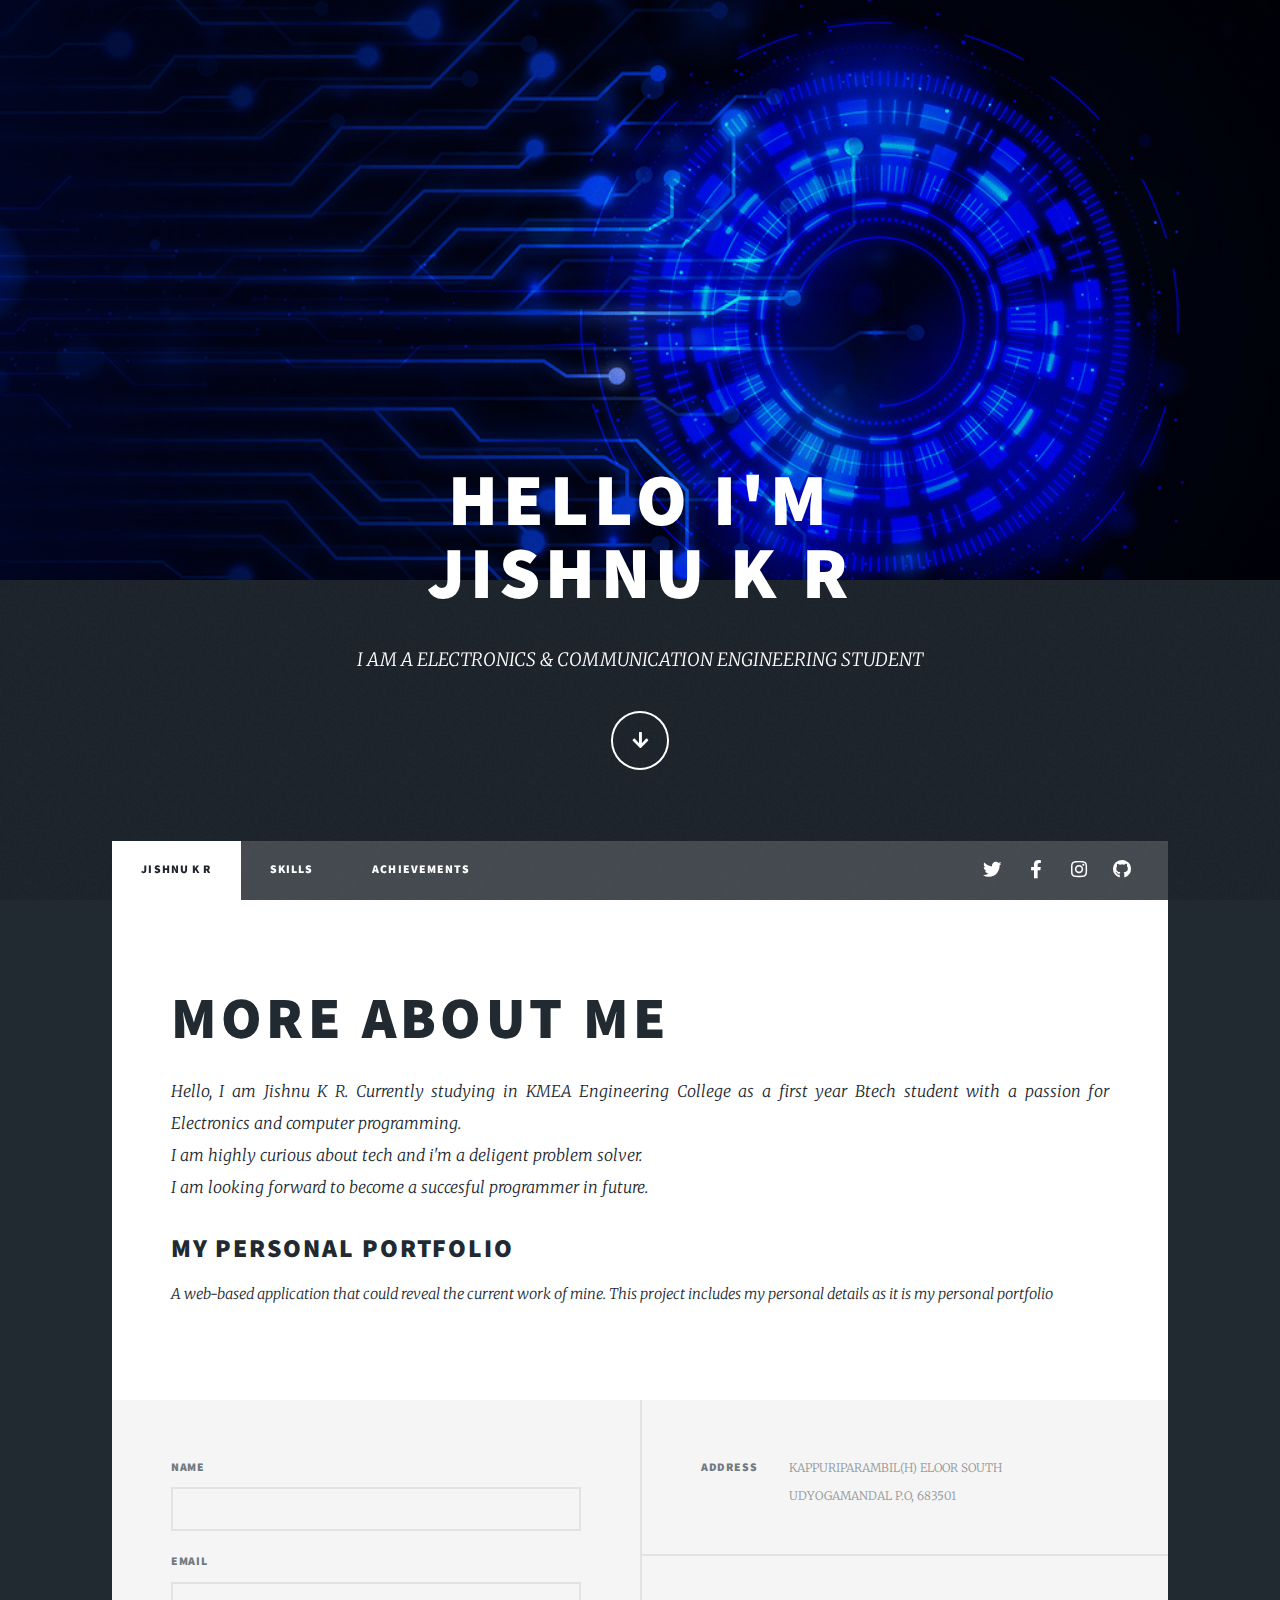
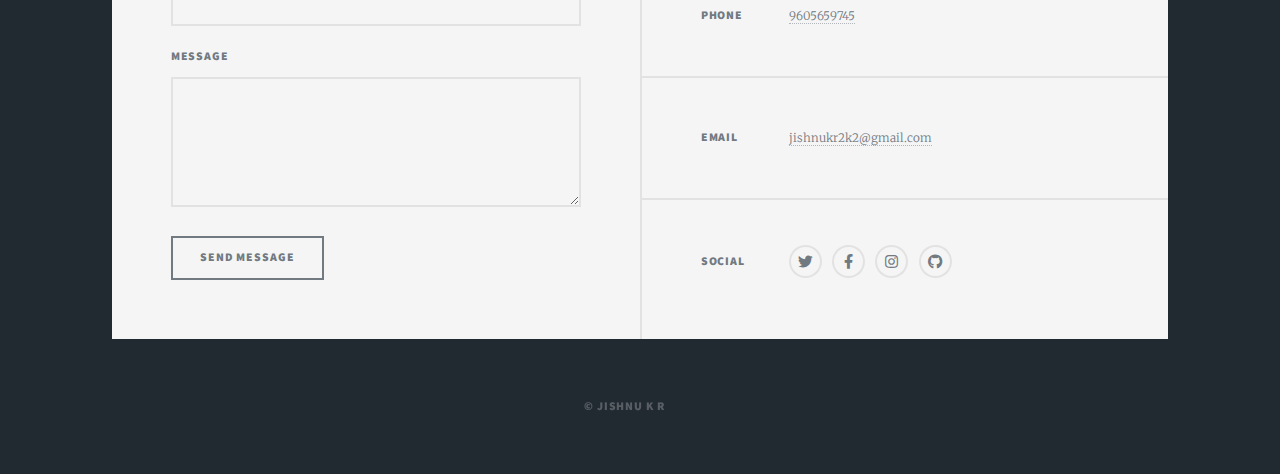
==== index.html @ 8d451fa0 "Add files via upload" ====
<!DOCTYPE HTML>
<!--
	Massively by HTML5 UP
	html5up.net | @ajlkn
	Free for personal and commercial use under the CCA 3.0 license (html5up.net/license)
-->
<html>
	<head>
		<title>JISHNU K R</title>
		<meta charset="utf-8" />
		<meta name="viewport" content="width=device-width, initial-scale=1, user-scalable=no" />
		<link rel="stylesheet" href="assets/css/main.css" />
		<noscript><link rel="stylesheet" href="assets/css/noscript.css" /></noscript>
	</head>
	<body class="is-preload">

		<!-- Wrapper -->
			<div id="wrapper" class="fade-in">

				<!-- Intro -->
					<div id="intro">
						<h1> Hello I'M<br />
						JISHNU K R</h1>
						<p>I AM A ELECTRONICS & COMMUNICATION ENGINEERING STUDENT </p>
						<ul class="actions">
							<li><a href="#header" class="button icon solid solo fa-arrow-down scrolly">Continue</a></li>
						</ul>
					</div>

				<!-- Header -->
					<header id="header">
						<a href="index.html" class="logo">JISHNU K R</a>
					</header>

				<!-- Nav -->
					<nav id="nav">
						<ul class="links">
							<li class="active"><a href="index.html">JISHNU K R</a></li>
							<li><a href="generic.html">SKILLS</a></li>
							<li><a href="elements.html">ACHIEVEMENTS</a></li>
						</ul>
						<ul class="icons">
							<li><a href="https://twitter.com/jishnu_k_r?s=03" class="icon brands fa-twitter"><span class="label">Twitter
							</span></a></li>
							<li><a href="https://www.facebook.com/jishnu.rajesh.10" class="icon brands fa-facebook-f"><span class="label">Facebook</span></a></li>
							<li><a href="https://www.instagram.com/invites/contact/?i=131qjm4hkmq2w&utm_content=2mudwu3" class="icon brands fa-instagram"><span class="label">Instagram </span></a></li>
				            <li><a href="https://github.com/jishnukr4" class="icon brands fa-github"><span class="label">GitHub</span></a></li>
						</ul>
					</nav>

				<!-- Main -->
					<div id="main">

						<!-- Featured Post -->
							<article class="post featured">
						

						<header>


							<h1>MORE ABOUT ME</h1>
							<p>Hello, I am Jishnu K R. Currently studying in KMEA Engineering College as a first year Btech student with a passion for Electronics and computer programming.<br />
									 I am highly curious about tech and i'm a deligent problem solver.<br />
									I am looking forward to become a succesful programmer in future.</p>

									<h2>MY PERSONAL PORTFOLIO</h2>
									<P>A web-based application that could reveal the current work of mine. This project includes my personal details as it is my personal portfolio</P>

									
									
								</header>
						</header>

					</div>

				<!-- Footer -->
					<footer id="footer">
						<section>
							<form method="post" action="https://formspree.io/f/mqkwpode">
								<div class="fields">
									<div class="field">
										<label for="name">Name</label>
										<input type="text" name="name" id="name" />
									</div>
									<div class="field">
										<label for="email">Email</label>
										<input type="text" name="email" id="email" />
									</div>
									<div class="field">
										<label for="message">Message</label>
										<textarea name="message" id="message" rows="3"></textarea>
									</div>
								</div>
								<ul class="actions">
									<li><input type="submit" value="Send Message" /></li>
								</ul>
							</form>
						</section>
						<section class="split contact">
							<section class="alt">
								<h3>Address</h3>
								<p>KAPPURIPARAMBIL(H) ELOOR SOUTH<br />
								UDYOGAMANDAL P.O, 683501</p>
							</section>
							<section>
								<h3>Phone</h3>
								<p><a href="#">9605659745</a></p>
							</section>
							<section>
								<h3>Email</h3>
								<p><a href="#">jishnukr2k2@gmail.com</a></p>
							</section>
							<section>
								<h3>Social</h3>
								<ul class="icons alt">
									<li><a href="https://twitter.com/jishnu_k_r?s=03" class="icon brands fa-twitter"><span class="label">Twitter
									</span></a></li>
									<li><a href="https://www.facebook.com/jishnu.rajesh.10" class="icon brands fa-facebook-f"><span class="label">Facebook</span></a></li>
									<li><a href="https://www.instagram.com/invites/contact/?i=131qjm4hkmq2w&utm_content=2mudwu3" class="icon brands fa-instagram"><span class="label">Instagram </span></a></li>
									<li><a href="https://github.com/jishnukr4" class="icon brands fa-github"><span class="label">GitHub</span></a></li>
								</ul>
							</section>
						</section>
					</footer>

				<!-- Copyright -->
				<div id="copyright">
					<ul><li>&copy; JISHNU K R</li><li></li></ul>
				</div>

		</div>

	<!-- Scripts -->
		<script src="assets/js/jquery.min.js"></script>
		<script src="assets/js/jquery.scrollex.min.js"></script>
		<script src="assets/js/jquery.scrolly.min.js"></script>
		<script src="assets/js/browser.min.js"></script>
		<script src="assets/js/breakpoints.min.js"></script>
		<script src="assets/js/util.js"></script>
		<script src="assets/js/main.js"></script>

</body>
</html>
---- assets/css/main.css ----
@import url(fontawesome-all.min.css);
@import url("https://fonts.googleapis.com/css?family=Merriweather:300,700,300italic,700italic|Source+Sans+Pro:900");

/*
	Massively by HTML5 UP
	html5up.net | @ajlkn
	Free for personal and commercial use under the CCA 3.0 license (html5up.net/license)
*/

html, body, div, span, applet, object,
iframe, h1, h2, h3, h4, h5, h6, p, blockquote,
pre, a, abbr, acronym, address, big, cite,
code, del, dfn, em, img, ins, kbd, q, s, samp,
small, strike, strong, sub, sup, tt, var, b,
u, i, center, dl, dt, dd, ol, ul, li, fieldset,
form, label, legend, table, caption, tbody,
tfoot, thead, tr, th, td, article, aside,
canvas, details, embed, figure, figcaption,
footer, header, hgroup, menu, nav, output, ruby,
section, summary, time, mark, audio, video {
	margin: 0;
	padding: 0;
	border: 0;
	font-size: 100%;
	font: inherit;
	vertical-align: baseline;}

article, aside, details, figcaption, figure,
footer, header, hgroup, menu, nav, section {
	display: block;}

body {
	line-height: 1;
}

ol, ul {
	list-style: none;
}

blockquote, q {
	quotes: none;
}

	blockquote:before, blockquote:after, q:before, q:after {
		content: '';
		content: none;
	}

table {
	border-collapse: collapse;
	border-spacing: 0;
}

body {
	-webkit-text-size-adjust: none;
}

mark {
	background-color: transparent;
	color: inherit;
}

input::-moz-focus-inner {
	border: 0;
	padding: 0;
}

input, select, textarea {
	-moz-appearance: none;
	-webkit-appearance: none;
	-ms-appearance: none;
	appearance: none;
}

/* Basic */

	@-ms-viewport {
		width: device-width;
	}

	body {
		-ms-overflow-style: scrollbar;
	}

	@media screen and (max-width: 480px) {

		html, body {
			min-width: 320px;
		}

	}

	html {
		box-sizing: border-box;
	}

	*, *:before, *:after {
		box-sizing: inherit;
	}

	body {
		background-color: #212931;
	}

		body.is-preload *, body.is-preload *:before, body.is-preload *:after {
			-moz-animation: none !important;
			-webkit-animation: none !important;
			-ms-animation: none !important;
			animation: none !important;
			-moz-transition: none !important;
			-webkit-transition: none !important;
			-ms-transition: none !important;
			transition: none !important;
		}

/* Type */

	html {
		font-size: 16pt;
	}

		@media screen and (max-width: 1680px) {

			html {
				font-size: 12pt;
			}

		}

		@media screen and (max-width: 1280px) {

			html {
				font-size: 11pt;
			}

		}

		@media screen and (max-width: 360px) {

			html {
				font-size: 10pt;
			}

		}

	body {
		color: #212931;
	}

	body, input, select, textarea {
		font-family: "Merriweather", Georgia, serif;
		font-weight: 300;
		font-size: 1rem;
		line-height: 2.375;
	}

	a {
		-moz-transition: color 0.2s ease-in-out, background-color 0.2s ease-in-out, border-color 0.2s ease-in-out, box-shadow 0.2s ease-in-out;
		-webkit-transition: color 0.2s ease-in-out, background-color 0.2s ease-in-out, border-color 0.2s ease-in-out, box-shadow 0.2s ease-in-out;
		-ms-transition: color 0.2s ease-in-out, background-color 0.2s ease-in-out, border-color 0.2s ease-in-out, box-shadow 0.2s ease-in-out;
		transition: color 0.2s ease-in-out, background-color 0.2s ease-in-out, border-color 0.2s ease-in-out, box-shadow 0.2s ease-in-out;
		border-bottom: dotted 1px;
		text-decoration: none;
	}

		a:hover {
			border-bottom-color: transparent;
		}

	strong, b {
		font-weight: 600;
	}

	em, i {
		font-style: italic;
	}

	p {
		text-align: justify;
		margin: 0 0 2rem 0;
	}

	h1, h2, h3, h4, h5, h6 {
		font-family: "Source Sans Pro", Helvetica, sans-serif;
		font-weight: 900;
		line-height: 1.5;
		letter-spacing: 0.075em;
		text-transform: uppercase;
		margin: 0 0 1rem 0;
	}

		h1 a, h2 a, h3 a, h4 a, h5 a, h6 a {
			border-bottom: 0;
			color: inherit;
			text-decoration: none;
		}

	h1 {
		font-size: 4rem;
		line-height: 1.1;
		margin: 0 0 2rem 0;
	}

	h2 {
		font-size: 1.75rem;
		line-height: 1.3;
		margin: 0 0 1.5rem 0;
	}

	h3 {
		font-size: 1.25rem;
		margin: 0 0 1.5rem 0;
	}

	h4 {
		font-size: 1rem;
	}

	h5 {
		font-size: 0.9rem;
	}

	h6 {
		font-size: 0.8rem;
	}

	sub {
		font-size: 0.8rem;
		position: relative;
		top: 0.5rem;
	}

	sup {
		font-size: 0.8rem;
		position: relative;
		top: -0.5rem;
	}

	blockquote {
		border-left: solid 4px;
		font-style: italic;
		margin: 0 0 2rem 0;
		padding: 0.5rem 0 0.5rem 2rem;
	}

	code {
		border: solid 2px;
		font-family: "Courier New", monospace;
		font-size: 0.9rem;
		margin: 0 0.25rem;
		padding: 0.25rem 0.65rem;
	}

	pre {
		-webkit-overflow-scrolling: touch;
		font-family: "Courier New", monospace;
		font-size: 0.9rem;
		margin: 0 0 2rem 0;
	}

		pre code {
			display: block;
			line-height: 1.75;
			padding: 1rem 1.5rem;
			overflow-x: auto;
		}

	hr {
		border: 0;
		border-bottom: solid 2px;
		margin: 3rem 0;
	}

		hr.major {
			margin: 5rem 0;
		}

	.align-left {
		text-align: left;
	}

	.align-center {
		text-align: center;
	}

	.align-right {
		text-align: right;
	}

	input, select, textarea {
		color: #212931;
	}

	a {
		color: #212931;
		border-bottom-color: rgba(33, 41, 49, 0.5);
	}

		a:hover {
			border-bottom-color: transparent;
			color: #18bfef !important;
		}

	strong, b {
		color: #212931;
	}

	h1, h2, h3, h4, h5, h6 {
		color: #212931;
	}

	blockquote {
		border-left-color: #eeeeee;
	}

	code {
		background: rgba(220, 220, 220, 0.25);
		border-color: #eeeeee;
	}

	hr {
		border-bottom-color: #eeeeee;
	}

/* Row */

	.row {
		display: flex;
		flex-wrap: wrap;
		box-sizing: border-box;
		align-items: stretch;
	}

		.row > * {
			box-sizing: border-box;
		}

		.row.gtr-uniform > * > :last-child {
			margin-bottom: 0;
		}

		.row.aln-left {
			justify-content: flex-start;
		}

		.row.aln-center {
			justify-content: center;
		}

		.row.aln-right {
			justify-content: flex-end;
		}

		.row.aln-top {
			align-items: flex-start;
		}

		.row.aln-middle {
			align-items: center;
		}

		.row.aln-bottom {
			align-items: flex-end;
		}

		.row > .imp {
			order: -1;
		}

		.row > .col-1 {
			width: 8.33333%;
		}

		.row > .off-1 {
			margin-left: 8.33333%;
		}

		.row > .col-2 {
			width: 16.66667%;
		}

		.row > .off-2 {
			margin-left: 16.66667%;
		}

		.row > .col-3 {
			width: 25%;
		}

		.row > .off-3 {
			margin-left: 25%;
		}

		.row > .col-4 {
			width: 33.33333%;
		}

		.row > .off-4 {
			margin-left: 33.33333%;
		}

		.row > .col-5 {
			width: 41.66667%;
		}

		.row > .off-5 {
			margin-left: 41.66667%;
		}

		.row > .col-6 {
			width: 50%;
		}

		.row > .off-6 {
			margin-left: 50%;
		}

		.row > .col-7 {
			width: 58.33333%;
		}

		.row > .off-7 {
			margin-left: 58.33333%;
		}

		.row > .col-8 {
			width: 66.66667%;
		}

		.row > .off-8 {
			margin-left: 66.66667%;
		}

		.row > .col-9 {
			width: 75%;
		}

		.row > .off-9 {
			margin-left: 75%;
		}

		.row > .col-10 {
			width: 83.33333%;
		}

		.row > .off-10 {
			margin-left: 83.33333%;
		}

		.row > .col-11 {
			width: 91.66667%;
		}

		.row > .off-11 {
			margin-left: 91.66667%;
		}

		.row > .col-12 {
			width: 100%;
		}

		.row > .off-12 {
			margin-left: 100%;
		}

		.row.gtr-0 {
			margin-top: 0;
			margin-left: 0rem;
		}

			.row.gtr-0 > * {
				padding: 0 0 0 0rem;
			}

			.row.gtr-0.gtr-uniform {
				margin-top: 0rem;
			}

				.row.gtr-0.gtr-uniform > * {
					padding-top: 0rem;
				}

		.row.gtr-25 {
			margin-top: 0;
			margin-left: -0.375rem;
		}

			.row.gtr-25 > * {
				padding: 0 0 0 0.375rem;
			}

			.row.gtr-25.gtr-uniform {
				margin-top: -0.375rem;
			}

				.row.gtr-25.gtr-uniform > * {
					padding-top: 0.375rem;
				}

		.row.gtr-50 {
			margin-top: 0;
			margin-left: -0.75rem;
		}

			.row.gtr-50 > * {
				padding: 0 0 0 0.75rem;
			}

			.row.gtr-50.gtr-uniform {
				margin-top: -0.75rem;
			}

				.row.gtr-50.gtr-uniform > * {
					padding-top: 0.75rem;
				}

		.row {
			margin-top: 0;
			margin-left: -1.5rem;
		}

			.row > * {
				padding: 0 0 0 1.5rem;
			}

			.row.gtr-uniform {
				margin-top: -1.5rem;
			}

				.row.gtr-uniform > * {
					padding-top: 1.5rem;
				}

		.row.gtr-150 {
			margin-top: 0;
			margin-left: -2.25rem;
		}

			.row.gtr-150 > * {
				padding: 0 0 0 2.25rem;
			}

			.row.gtr-150.gtr-uniform {
				margin-top: -2.25rem;
			}

				.row.gtr-150.gtr-uniform > * {
					padding-top: 2.25rem;
				}

		.row.gtr-200 {
			margin-top: 0;
			margin-left: -3rem;
		}

			.row.gtr-200 > * {
				padding: 0 0 0 3rem;
			}

			.row.gtr-200.gtr-uniform {
				margin-top: -3rem;
			}

				.row.gtr-200.gtr-uniform > * {
					padding-top: 3rem;
				}

		@media screen and (max-width: 1680px) {

			.row {
				display: flex;
				flex-wrap: wrap;
				box-sizing: border-box;
				align-items: stretch;
			}

				.row > * {
					box-sizing: border-box;
				}

				.row.gtr-uniform > * > :last-child {
					margin-bottom: 0;
				}

				.row.aln-left {
					justify-content: flex-start;
				}

				.row.aln-center {
					justify-content: center;
				}

				.row.aln-right {
					justify-content: flex-end;
				}

				.row.aln-top {
					align-items: flex-start;
				}

				.row.aln-middle {
					align-items: center;
				}

				.row.aln-bottom {
					align-items: flex-end;
				}

				.row > .imp-xlarge {
					order: -1;
				}

				.row > .col-1-xlarge {
					width: 8.33333%;
				}

				.row > .off-1-xlarge {
					margin-left: 8.33333%;
				}

				.row > .col-2-xlarge {
					width: 16.66667%;
				}

				.row > .off-2-xlarge {
					margin-left: 16.66667%;
				}

				.row > .col-3-xlarge {
					width: 25%;
				}

				.row > .off-3-xlarge {
					margin-left: 25%;
				}

				.row > .col-4-xlarge {
					width: 33.33333%;
				}

				.row > .off-4-xlarge {
					margin-left: 33.33333%;
				}

				.row > .col-5-xlarge {
					width: 41.66667%;
				}

				.row > .off-5-xlarge {
					margin-left: 41.66667%;
				}

				.row > .col-6-xlarge {
					width: 50%;
				}

				.row > .off-6-xlarge {
					margin-left: 50%;
				}

				.row > .col-7-xlarge {
					width: 58.33333%;
				}

				.row > .off-7-xlarge {
					margin-left: 58.33333%;
				}

				.row > .col-8-xlarge {
					width: 66.66667%;
				}

				.row > .off-8-xlarge {
					margin-left: 66.66667%;
				}

				.row > .col-9-xlarge {
					width: 75%;
				}

				.row > .off-9-xlarge {
					margin-left: 75%;
				}

				.row > .col-10-xlarge {
					width: 83.33333%;
				}

				.row > .off-10-xlarge {
					margin-left: 83.33333%;
				}

				.row > .col-11-xlarge {
					width: 91.66667%;
				}

				.row > .off-11-xlarge {
					margin-left: 91.66667%;
				}

				.row > .col-12-xlarge {
					width: 100%;
				}

				.row > .off-12-xlarge {
					margin-left: 100%;
				}

				.row.gtr-0 {
					margin-top: 0;
					margin-left: 0rem;
				}

					.row.gtr-0 > * {
						padding: 0 0 0 0rem;
					}

					.row.gtr-0.gtr-uniform {
						margin-top: 0rem;
					}

						.row.gtr-0.gtr-uniform > * {
							padding-top: 0rem;
						}

				.row.gtr-25 {
					margin-top: 0;
					margin-left: -0.375rem;
				}

					.row.gtr-25 > * {
						padding: 0 0 0 0.375rem;
					}

					.row.gtr-25.gtr-uniform {
						margin-top: -0.375rem;
					}

						.row.gtr-25.gtr-uniform > * {
							padding-top: 0.375rem;
						}

				.row.gtr-50 {
					margin-top: 0;
					margin-left: -0.75rem;
				}

					.row.gtr-50 > * {
						padding: 0 0 0 0.75rem;
					}

					.row.gtr-50.gtr-uniform {
						margin-top: -0.75rem;
					}

						.row.gtr-50.gtr-uniform > * {
							padding-top: 0.75rem;
						}

				.row {
					margin-top: 0;
					margin-left: -1.5rem;
				}

					.row > * {
						padding: 0 0 0 1.5rem;
					}

					.row.gtr-uniform {
						margin-top: -1.5rem;
					}

						.row.gtr-uniform > * {
							padding-top: 1.5rem;
						}

				.row.gtr-150 {
					margin-top: 0;
					margin-left: -2.25rem;
				}

					.row.gtr-150 > * {
						padding: 0 0 0 2.25rem;
					}

					.row.gtr-150.gtr-uniform {
						margin-top: -2.25rem;
					}

						.row.gtr-150.gtr-uniform > * {
							padding-top: 2.25rem;
						}

				.row.gtr-200 {
					margin-top: 0;
					margin-left: -3rem;
				}

					.row.gtr-200 > * {
						padding: 0 0 0 3rem;
					}

					.row.gtr-200.gtr-uniform {
						margin-top: -3rem;
					}

						.row.gtr-200.gtr-uniform > * {
							padding-top: 3rem;
						}

		}

		@media screen and (max-width: 1280px) {

			.row {
				display: flex;
				flex-wrap: wrap;
				box-sizing: border-box;
				align-items: stretch;
			}

				.row > * {
					box-sizing: border-box;
				}

				.row.gtr-uniform > * > :last-child {
					margin-bottom: 0;
				}

				.row.aln-left {
					justify-content: flex-start;
				}

				.row.aln-center {
					justify-content: center;
				}

				.row.aln-right {
					justify-content: flex-end;
				}

				.row.aln-top {
					align-items: flex-start;
				}

				.row.aln-middle {
					align-items: center;
				}

				.row.aln-bottom {
					align-items: flex-end;
				}

				.row > .imp-large {
					order: -1;
				}

				.row > .col-1-large {
					width: 8.33333%;
				}

				.row > .off-1-large {
					margin-left: 8.33333%;
				}

				.row > .col-2-large {
					width: 16.66667%;
				}

				.row > .off-2-large {
					margin-left: 16.66667%;
				}

				.row > .col-3-large {
					width: 25%;
				}

				.row > .off-3-large {
					margin-left: 25%;
				}

				.row > .col-4-large {
					width: 33.33333%;
				}

				.row > .off-4-large {
					margin-left: 33.33333%;
				}

				.row > .col-5-large {
					width: 41.66667%;
				}

				.row > .off-5-large {
					margin-left: 41.66667%;
				}

				.row > .col-6-large {
					width: 50%;
				}

				.row > .off-6-large {
					margin-left: 50%;
				}

				.row > .col-7-large {
					width: 58.33333%;
				}

				.row > .off-7-large {
					margin-left: 58.33333%;
				}

				.row > .col-8-large {
					width: 66.66667%;
				}

				.row > .off-8-large {
					margin-left: 66.66667%;
				}

				.row > .col-9-large {
					width: 75%;
				}

				.row > .off-9-large {
					margin-left: 75%;
				}

				.row > .col-10-large {
					width: 83.33333%;
				}

				.row > .off-10-large {
					margin-left: 83.33333%;
				}

				.row > .col-11-large {
					width: 91.66667%;
				}

				.row > .off-11-large {
					margin-left: 91.66667%;
				}

				.row > .col-12-large {
					width: 100%;
				}

				.row > .off-12-large {
					margin-left: 100%;
				}

				.row.gtr-0 {
					margin-top: 0;
					margin-left: 0rem;
				}

					.row.gtr-0 > * {
						padding: 0 0 0 0rem;
					}

					.row.gtr-0.gtr-uniform {
						margin-top: 0rem;
					}

						.row.gtr-0.gtr-uniform > * {
							padding-top: 0rem;
						}

				.row.gtr-25 {
					margin-top: 0;
					margin-left: -0.375rem;
				}

					.row.gtr-25 > * {
						padding: 0 0 0 0.375rem;
					}

					.row.gtr-25.gtr-uniform {
						margin-top: -0.375rem;
					}

						.row.gtr-25.gtr-uniform > * {
							padding-top: 0.375rem;
						}

				.row.gtr-50 {
					margin-top: 0;
					margin-left: -0.75rem;
				}

					.row.gtr-50 > * {
						padding: 0 0 0 0.75rem;
					}

					.row.gtr-50.gtr-uniform {
						margin-top: -0.75rem;
					}

						.row.gtr-50.gtr-uniform > * {
							padding-top: 0.75rem;
						}

				.row {
					margin-top: 0;
					margin-left: -1.5rem;
				}

					.row > * {
						padding: 0 0 0 1.5rem;
					}

					.row.gtr-uniform {
						margin-top: -1.5rem;
					}

						.row.gtr-uniform > * {
							padding-top: 1.5rem;
						}

				.row.gtr-150 {
					margin-top: 0;
					margin-left: -2.25rem;
				}

					.row.gtr-150 > * {
						padding: 0 0 0 2.25rem;
					}

					.row.gtr-150.gtr-uniform {
						margin-top: -2.25rem;
					}

						.row.gtr-150.gtr-uniform > * {
							padding-top: 2.25rem;
						}

				.row.gtr-200 {
					margin-top: 0;
					margin-left: -3rem;
				}

					.row.gtr-200 > * {
						padding: 0 0 0 3rem;
					}

					.row.gtr-200.gtr-uniform {
						margin-top: -3rem;
					}

						.row.gtr-200.gtr-uniform > * {
							padding-top: 3rem;
						}

		}

		@media screen and (max-width: 980px) {

			.row {
				display: flex;
				flex-wrap: wrap;
				box-sizing: border-box;
				align-items: stretch;
			}

				.row > * {
					box-sizing: border-box;
				}

				.row.gtr-uniform > * > :last-child {
					margin-bottom: 0;
				}

				.row.aln-left {
					justify-content: flex-start;
				}

				.row.aln-center {
					justify-content: center;
				}

				.row.aln-right {
					justify-content: flex-end;
				}

				.row.aln-top {
					align-items: flex-start;
				}

				.row.aln-middle {
					align-items: center;
				}

				.row.aln-bottom {
					align-items: flex-end;
				}

				.row > .imp-medium {
					order: -1;
				}

				.row > .col-1-medium {
					width: 8.33333%;
				}

				.row > .off-1-medium {
					margin-left: 8.33333%;
				}

				.row > .col-2-medium {
					width: 16.66667%;
				}

				.row > .off-2-medium {
					margin-left: 16.66667%;
				}

				.row > .col-3-medium {
					width: 25%;
				}

				.row > .off-3-medium {
					margin-left: 25%;
				}

				.row > .col-4-medium {
					width: 33.33333%;
				}

				.row > .off-4-medium {
					margin-left: 33.33333%;
				}

				.row > .col-5-medium {
					width: 41.66667%;
				}

				.row > .off-5-medium {
					margin-left: 41.66667%;
				}

				.row > .col-6-medium {
					width: 50%;
				}

				.row > .off-6-medium {
					margin-left: 50%;
				}

				.row > .col-7-medium {
					width: 58.33333%;
				}

				.row > .off-7-medium {
					margin-left: 58.33333%;
				}

				.row > .col-8-medium {
					width: 66.66667%;
				}

				.row > .off-8-medium {
					margin-left: 66.66667%;
				}

				.row > .col-9-medium {
					width: 75%;
				}

				.row > .off-9-medium {
					margin-left: 75%;
				}

				.row > .col-10-medium {
					width: 83.33333%;
				}

				.row > .off-10-medium {
					margin-left: 83.33333%;
				}

				.row > .col-11-medium {
					width: 91.66667%;
				}

				.row > .off-11-medium {
					margin-left: 91.66667%;
				}

				.row > .col-12-medium {
					width: 100%;
				}

				.row > .off-12-medium {
					margin-left: 100%;
				}

				.row.gtr-0 {
					margin-top: 0;
					margin-left: 0rem;
				}

					.row.gtr-0 > * {
						padding: 0 0 0 0rem;
					}

					.row.gtr-0.gtr-uniform {
						margin-top: 0rem;
					}

						.row.gtr-0.gtr-uniform > * {
							padding-top: 0rem;
						}

				.row.gtr-25 {
					margin-top: 0;
					margin-left: -0.375rem;
				}

					.row.gtr-25 > * {
						padding: 0 0 0 0.375rem;
					}

					.row.gtr-25.gtr-uniform {
						margin-top: -0.375rem;
					}

						.row.gtr-25.gtr-uniform > * {
							padding-top: 0.375rem;
						}

				.row.gtr-50 {
					margin-top: 0;
					margin-left: -0.75rem;
				}

					.row.gtr-50 > * {
						padding: 0 0 0 0.75rem;
					}

					.row.gtr-50.gtr-uniform {
						margin-top: -0.75rem;
					}

						.row.gtr-50.gtr-uniform > * {
							padding-top: 0.75rem;
						}

				.row {
					margin-top: 0;
					margin-left: -1.5rem;
				}

					.row > * {
						padding: 0 0 0 1.5rem;
					}

					.row.gtr-uniform {
						margin-top: -1.5rem;
					}

						.row.gtr-uniform > * {
							padding-top: 1.5rem;
						}

				.row.gtr-150 {
					margin-top: 0;
					margin-left: -2.25rem;
				}

					.row.gtr-150 > * {
						padding: 0 0 0 2.25rem;
					}

					.row.gtr-150.gtr-uniform {
						margin-top: -2.25rem;
					}

						.row.gtr-150.gtr-uniform > * {
							padding-top: 2.25rem;
						}

				.row.gtr-200 {
					margin-top: 0;
					margin-left: -3rem;
				}

					.row.gtr-200 > * {
						padding: 0 0 0 3rem;
					}

					.row.gtr-200.gtr-uniform {
						margin-top: -3rem;
					}

						.row.gtr-200.gtr-uniform > * {
							padding-top: 3rem;
						}

		}

		@media screen and (max-width: 736px) {

			.row {
				display: flex;
				flex-wrap: wrap;
				box-sizing: border-box;
				align-items: stretch;
			}

				.row > * {
					box-sizing: border-box;
				}

				.row.gtr-uniform > * > :last-child {
					margin-bottom: 0;
				}

				.row.aln-left {
					justify-content: flex-start;
				}

				.row.aln-center {
					justify-content: center;
				}

				.row.aln-right {
					justify-content: flex-end;
				}

				.row.aln-top {
					align-items: flex-start;
				}

				.row.aln-middle {
					align-items: center;
				}

				.row.aln-bottom {
					align-items: flex-end;
				}

				.row > .imp-small {
					order: -1;
				}

				.row > .col-1-small {
					width: 8.33333%;
				}

				.row > .off-1-small {
					margin-left: 8.33333%;
				}

				.row > .col-2-small {
					width: 16.66667%;
				}

				.row > .off-2-small {
					margin-left: 16.66667%;
				}

				.row > .col-3-small {
					width: 25%;
				}

				.row > .off-3-small {
					margin-left: 25%;
				}

				.row > .col-4-small {
					width: 33.33333%;
				}

				.row > .off-4-small {
					margin-left: 33.33333%;
				}

				.row > .col-5-small {
					width: 41.66667%;
				}

				.row > .off-5-small {
					margin-left: 41.66667%;
				}

				.row > .col-6-small {
					width: 50%;
				}

				.row > .off-6-small {
					margin-left: 50%;
				}

				.row > .col-7-small {
					width: 58.33333%;
				}

				.row > .off-7-small {
					margin-left: 58.33333%;
				}

				.row > .col-8-small {
					width: 66.66667%;
				}

				.row > .off-8-small {
					margin-left: 66.66667%;
				}

				.row > .col-9-small {
					width: 75%;
				}

				.row > .off-9-small {
					margin-left: 75%;
				}

				.row > .col-10-small {
					width: 83.33333%;
				}

				.row > .off-10-small {
					margin-left: 83.33333%;
				}

				.row > .col-11-small {
					width: 91.66667%;
				}

				.row > .off-11-small {
					margin-left: 91.66667%;
				}

				.row > .col-12-small {
					width: 100%;
				}

				.row > .off-12-small {
					margin-left: 100%;
				}

				.row.gtr-0 {
					margin-top: 0;
					margin-left: 0rem;
				}

					.row.gtr-0 > * {
						padding: 0 0 0 0rem;
					}

					.row.gtr-0.gtr-uniform {
						margin-top: 0rem;
					}

						.row.gtr-0.gtr-uniform > * {
							padding-top: 0rem;
						}

				.row.gtr-25 {
					margin-top: 0;
					margin-left: -0.375rem;
				}

					.row.gtr-25 > * {
						padding: 0 0 0 0.375rem;
					}

					.row.gtr-25.gtr-uniform {
						margin-top: -0.375rem;
					}

						.row.gtr-25.gtr-uniform > * {
							padding-top: 0.375rem;
						}

				.row.gtr-50 {
					margin-top: 0;
					margin-left: -0.75rem;
				}

					.row.gtr-50 > * {
						padding: 0 0 0 0.75rem;
					}

					.row.gtr-50.gtr-uniform {
						margin-top: -0.75rem;
					}

						.row.gtr-50.gtr-uniform > * {
							padding-top: 0.75rem;
						}

				.row {
					margin-top: 0;
					margin-left: -1.5rem;
				}

					.row > * {
						padding: 0 0 0 1.5rem;
					}

					.row.gtr-uniform {
						margin-top: -1.5rem;
					}

						.row.gtr-uniform > * {
							padding-top: 1.5rem;
						}

				.row.gtr-150 {
					margin-top: 0;
					margin-left: -2.25rem;
				}

					.row.gtr-150 > * {
						padding: 0 0 0 2.25rem;
					}

					.row.gtr-150.gtr-uniform {
						margin-top: -2.25rem;
					}

						.row.gtr-150.gtr-uniform > * {
							padding-top: 2.25rem;
						}

				.row.gtr-200 {
					margin-top: 0;
					margin-left: -3rem;
				}

					.row.gtr-200 > * {
						padding: 0 0 0 3rem;
					}

					.row.gtr-200.gtr-uniform {
						margin-top: -3rem;
					}

						.row.gtr-200.gtr-uniform > * {
							padding-top: 3rem;
						}

		}

		@media screen and (max-width: 480px) {

			.row {
				display: flex;
				flex-wrap: wrap;
				box-sizing: border-box;
				align-items: stretch;
			}

				.row > * {
					box-sizing: border-box;
				}

				.row.gtr-uniform > * > :last-child {
					margin-bottom: 0;
				}

				.row.aln-left {
					justify-content: flex-start;
				}

				.row.aln-center {
					justify-content: center;
				}

				.row.aln-right {
					justify-content: flex-end;
				}

				.row.aln-top {
					align-items: flex-start;
				}

				.row.aln-middle {
					align-items: center;
				}

				.row.aln-bottom {
					align-items: flex-end;
				}

				.row > .imp-xsmall {
					order: -1;
				}

				.row > .col-1-xsmall {
					width: 8.33333%;
				}

				.row > .off-1-xsmall {
					margin-left: 8.33333%;
				}

				.row > .col-2-xsmall {
					width: 16.66667%;
				}

				.row > .off-2-xsmall {
					margin-left: 16.66667%;
				}

				.row > .col-3-xsmall {
					width: 25%;
				}

				.row > .off-3-xsmall {
					margin-left: 25%;
				}

				.row > .col-4-xsmall {
					width: 33.33333%;
				}

				.row > .off-4-xsmall {
					margin-left: 33.33333%;
				}

				.row > .col-5-xsmall {
					width: 41.66667%;
				}

				.row > .off-5-xsmall {
					margin-left: 41.66667%;
				}

				.row > .col-6-xsmall {
					width: 50%;
				}

				.row > .off-6-xsmall {
					margin-left: 50%;
				}

				.row > .col-7-xsmall {
					width: 58.33333%;
				}

				.row > .off-7-xsmall {
					margin-left: 58.33333%;
				}

				.row > .col-8-xsmall {
					width: 66.66667%;
				}

				.row > .off-8-xsmall {
					margin-left: 66.66667%;
				}

				.row > .col-9-xsmall {
					width: 75%;
				}

				.row > .off-9-xsmall {
					margin-left: 75%;
				}

				.row > .col-10-xsmall {
					width: 83.33333%;
				}

				.row > .off-10-xsmall {
					margin-left: 83.33333%;
				}

				.row > .col-11-xsmall {
					width: 91.66667%;
				}

				.row > .off-11-xsmall {
					margin-left: 91.66667%;
				}

				.row > .col-12-xsmall {
					width: 100%;
				}

				.row > .off-12-xsmall {
					margin-left: 100%;
				}

				.row.gtr-0 {
					margin-top: 0;
					margin-left: 0rem;
				}

					.row.gtr-0 > * {
						padding: 0 0 0 0rem;
					}

					.row.gtr-0.gtr-uniform {
						margin-top: 0rem;
					}

						.row.gtr-0.gtr-uniform > * {
							padding-top: 0rem;
						}

				.row.gtr-25 {
					margin-top: 0;
					margin-left: -0.375rem;
				}

					.row.gtr-25 > * {
						padding: 0 0 0 0.375rem;
					}

					.row.gtr-25.gtr-uniform {
						margin-top: -0.375rem;
					}

						.row.gtr-25.gtr-uniform > * {
							padding-top: 0.375rem;
						}

				.row.gtr-50 {
					margin-top: 0;
					margin-left: -0.75rem;
				}

					.row.gtr-50 > * {
						padding: 0 0 0 0.75rem;
					}

					.row.gtr-50.gtr-uniform {
						margin-top: -0.75rem;
					}

						.row.gtr-50.gtr-uniform > * {
							padding-top: 0.75rem;
						}

				.row {
					margin-top: 0;
					margin-left: -1.5rem;
				}

					.row > * {
						padding: 0 0 0 1.5rem;
					}

					.row.gtr-uniform {
						margin-top: -1.5rem;
					}

						.row.gtr-uniform > * {
							padding-top: 1.5rem;
						}

				.row.gtr-150 {
					margin-top: 0;
					margin-left: -2.25rem;
				}

					.row.gtr-150 > * {
						padding: 0 0 0 2.25rem;
					}

					.row.gtr-150.gtr-uniform {
						margin-top: -2.25rem;
					}

						.row.gtr-150.gtr-uniform > * {
							padding-top: 2.25rem;
						}

				.row.gtr-200 {
					margin-top: 0;
					margin-left: -3rem;
				}

					.row.gtr-200 > * {
						padding: 0 0 0 3rem;
					}

					.row.gtr-200.gtr-uniform {
						margin-top: -3rem;
					}

						.row.gtr-200.gtr-uniform > * {
							padding-top: 3rem;
						}

		}

		@media screen and (max-width: 360px) {

			.row {
				display: flex;
				flex-wrap: wrap;
				box-sizing: border-box;
				align-items: stretch;
			}

				.row > * {
					box-sizing: border-box;
				}

				.row.gtr-uniform > * > :last-child {
					margin-bottom: 0;
				}

				.row.aln-left {
					justify-content: flex-start;
				}

				.row.aln-center {
					justify-content: center;
				}

				.row.aln-right {
					justify-content: flex-end;
				}

				.row.aln-top {
					align-items: flex-start;
				}

				.row.aln-middle {
					align-items: center;
				}

				.row.aln-bottom {
					align-items: flex-end;
				}

				.row > .imp-xxsmall {
					order: -1;
				}

				.row > .col-1-xxsmall {
					width: 8.33333%;
				}

				.row > .off-1-xxsmall {
					margin-left: 8.33333%;
				}

				.row > .col-2-xxsmall {
					width: 16.66667%;
				}

				.row > .off-2-xxsmall {
					margin-left: 16.66667%;
				}

				.row > .col-3-xxsmall {
					width: 25%;
				}

				.row > .off-3-xxsmall {
					margin-left: 25%;
				}

				.row > .col-4-xxsmall {
					width: 33.33333%;
				}

				.row > .off-4-xxsmall {
					margin-left: 33.33333%;
				}

				.row > .col-5-xxsmall {
					width: 41.66667%;
				}

				.row > .off-5-xxsmall {
					margin-left: 41.66667%;
				}

				.row > .col-6-xxsmall {
					width: 50%;
				}

				.row > .off-6-xxsmall {
					margin-left: 50%;
				}

				.row > .col-7-xxsmall {
					width: 58.33333%;
				}

				.row > .off-7-xxsmall {
					margin-left: 58.33333%;
				}

				.row > .col-8-xxsmall {
					width: 66.66667%;
				}

				.row > .off-8-xxsmall {
					margin-left: 66.66667%;
				}

				.row > .col-9-xxsmall {
					width: 75%;
				}

				.row > .off-9-xxsmall {
					margin-left: 75%;
				}

				.row > .col-10-xxsmall {
					width: 83.33333%;
				}

				.row > .off-10-xxsmall {
					margin-left: 83.33333%;
				}

				.row > .col-11-xxsmall {
					width: 91.66667%;
				}

				.row > .off-11-xxsmall {
					margin-left: 91.66667%;
				}

				.row > .col-12-xxsmall {
					width: 100%;
				}

				.row > .off-12-xxsmall {
					margin-left: 100%;
				}

				.row.gtr-0 {
					margin-top: 0;
					margin-left: 0rem;
				}

					.row.gtr-0 > * {
						padding: 0 0 0 0rem;
					}

					.row.gtr-0.gtr-uniform {
						margin-top: 0rem;
					}

						.row.gtr-0.gtr-uniform > * {
							padding-top: 0rem;
						}

				.row.gtr-25 {
					margin-top: 0;
					margin-left: -0.375rem;
				}

					.row.gtr-25 > * {
						padding: 0 0 0 0.375rem;
					}

					.row.gtr-25.gtr-uniform {
						margin-top: -0.375rem;
					}

						.row.gtr-25.gtr-uniform > * {
							padding-top: 0.375rem;
						}

				.row.gtr-50 {
					margin-top: 0;
					margin-left: -0.75rem;
				}

					.row.gtr-50 > * {
						padding: 0 0 0 0.75rem;
					}

					.row.gtr-50.gtr-uniform {
						margin-top: -0.75rem;
					}

						.row.gtr-50.gtr-uniform > * {
							padding-top: 0.75rem;
						}

				.row {
					margin-top: 0;
					margin-left: -1.5rem;
				}

					.row > * {
						padding: 0 0 0 1.5rem;
					}

					.row.gtr-uniform {
						margin-top: -1.5rem;
					}

						.row.gtr-uniform > * {
							padding-top: 1.5rem;
						}

				.row.gtr-150 {
					margin-top: 0;
					margin-left: -2.25rem;
				}

					.row.gtr-150 > * {
						padding: 0 0 0 2.25rem;
					}

					.row.gtr-150.gtr-uniform {
						margin-top: -2.25rem;
					}

						.row.gtr-150.gtr-uniform > * {
							padding-top: 2.25rem;
						}

				.row.gtr-200 {
					margin-top: 0;
					margin-left: -3rem;
				}

					.row.gtr-200 > * {
						padding: 0 0 0 3rem;
					}

					.row.gtr-200.gtr-uniform {
						margin-top: -3rem;
					}

						.row.gtr-200.gtr-uniform > * {
							padding-top: 3rem;
						}

		}

/* Box */

	.box {
		border: solid 2px;
		margin-bottom: 2rem;
		padding: 1.5rem;
	}

		.box > :last-child,
		.box > :last-child > :last-child,
		.box > :last-child > :last-child > :last-child {
			margin-bottom: 0;
		}

		.box.alt {
			border: 0;
			border-radius: 0;
			padding: 0;
		}

	.box {
		border-color: #eeeeee;
	}

/* Button */

	input[type="submit"],
	input[type="reset"],
	input[type="button"],
	button,
	.button {
		-moz-appearance: none;
		-webkit-appearance: none;
		-ms-appearance: none;
		appearance: none;
		-moz-transition: background-color 0.2s ease-in-out, box-shadow 0.2s ease-in-out, color 0.2s ease-in-out;
		-webkit-transition: background-color 0.2s ease-in-out, box-shadow 0.2s ease-in-out, color 0.2s ease-in-out;
		-ms-transition: background-color 0.2s ease-in-out, box-shadow 0.2s ease-in-out, color 0.2s ease-in-out;
		transition: background-color 0.2s ease-in-out, box-shadow 0.2s ease-in-out, color 0.2s ease-in-out;
		border: 0;
		border-radius: 0;
		cursor: pointer;
		display: inline-block;
		font-family: "Source Sans Pro", Helvetica, sans-serif;
		font-size: 0.8rem;
		font-weight: 900;
		letter-spacing: 0.075em;
		height: 3rem;
		line-height: 3rem;
		padding: 0 2rem;
		text-align: center;
		text-decoration: none;
		text-transform: uppercase;
		white-space: nowrap;
	}

		input[type="submit"].icon:before,
		input[type="reset"].icon:before,
		input[type="button"].icon:before,
		button.icon:before,
		.button.icon:before {
			margin-right: 0.5rem;
		}

		input[type="submit"].icon.solo,
		input[type="reset"].icon.solo,
		input[type="button"].icon.solo,
		button.icon.solo,
		.button.icon.solo {
			position: relative;
			width: 4rem;
			height: 4rem;
			line-height: 4rem;
			border-radius: 4rem;
			text-indent: 4rem;
			overflow: hidden;
			padding: 0;
			white-space: nowrap;
		}

			input[type="submit"].icon.solo:before,
			input[type="reset"].icon.solo:before,
			input[type="button"].icon.solo:before,
			button.icon.solo:before,
			.button.icon.solo:before {
				position: absolute;
				display: block;
				top: 0;
				left: 0;
				width: inherit;
				height: inherit;
				line-height: inherit;
				font-size: 1.25rem;
				margin-right: 0;
				text-align: center;
				text-indent: 0;
			}

		input[type="submit"].fit,
		input[type="reset"].fit,
		input[type="button"].fit,
		button.fit,
		.button.fit {
			width: 100%;
		}

		input[type="submit"].small,
		input[type="reset"].small,
		input[type="button"].small,
		button.small,
		.button.small {
			font-size: 0.7rem;
			height: 2.5rem;
			line-height: 2.5rem;
			padding: 0 1.5rem;
		}

		input[type="submit"].large,
		input[type="reset"].large,
		input[type="button"].large,
		button.large,
		.button.large {
			font-size: 0.9rem;
			height: 3.5rem;
			line-height: 3.5rem;
			padding: 0 2.75rem;
		}

		@media screen and (max-width: 980px) {

			input[type="submit"],
			input[type="reset"],
			input[type="button"],
			button,
			.button {
				font-size: 0.9rem;
				height: 3.25rem;
				line-height: 3.25rem;
			}

				input[type="submit"].large,
				input[type="reset"].large,
				input[type="button"].large,
				button.large,
				.button.large {
					font-size: 1rem;
					height: 3.75rem;
					line-height: 3.75rem;
				}

		}

		input[type="submit"].disabled, input[type="submit"]:disabled,
		input[type="reset"].disabled,
		input[type="reset"]:disabled,
		input[type="button"].disabled,
		input[type="button"]:disabled,
		button.disabled,
		button:disabled,
		.button.disabled,
		.button:disabled {
			pointer-events: none;
			opacity: 0.25;
		}

	input[type="submit"],
	input[type="reset"],
	input[type="button"],
	button,
	.button {
		background-color: transparent;
		box-shadow: inset 0 0 0 2px #212931;
		color: #212931 !important;
	}

		input[type="submit"]:hover,
		input[type="reset"]:hover,
		input[type="button"]:hover,
		button:hover,
		.button:hover {
			box-shadow: inset 0 0 0 2px #18bfef;
			color: #18bfef !important;
		}

		input[type="submit"].primary,
		input[type="reset"].primary,
		input[type="button"].primary,
		button.primary,
		.button.primary {
			background-color: #212931;
			box-shadow: none;
			color: #ffffff !important;
		}

			input[type="submit"].primary:hover,
			input[type="reset"].primary:hover,
			input[type="button"].primary:hover,
			button.primary:hover,
			.button.primary:hover {
				background-color: #18bfef;
			}

/* Form */

	form {
		margin: 0 0 2rem 0;
	}

		form > :last-child {
			margin-bottom: 0;
		}

		form > .fields {
			display: -moz-flex;
			display: -webkit-flex;
			display: -ms-flex;
			display: flex;
			-moz-flex-wrap: wrap;
			-webkit-flex-wrap: wrap;
			-ms-flex-wrap: wrap;
			flex-wrap: wrap;
			width: calc(100% + 3rem);
			margin: -1.5rem 0 2rem -1.5rem;
		}

			form > .fields > .field {
				-moz-flex-grow: 0;
				-webkit-flex-grow: 0;
				-ms-flex-grow: 0;
				flex-grow: 0;
				-moz-flex-shrink: 0;
				-webkit-flex-shrink: 0;
				-ms-flex-shrink: 0;
				flex-shrink: 0;
				padding: 1.5rem 0 0 1.5rem;
				width: calc(100% - 1.5rem);
			}

				form > .fields > .field.half {
					width: calc(50% - 0.75rem);
				}

				form > .fields > .field.third {
					width: calc(100%/3 - 0.5rem);
				}

				form > .fields > .field.quarter {
					width: calc(25% - 0.375rem);
				}

		@media screen and (max-width: 480px) {

			form > .fields {
				width: calc(100% + 3rem);
				margin: -1.5rem 0 2rem -1.5rem;
			}

				form > .fields > .field {
					padding: 1.5rem 0 0 1.5rem;
					width: calc(100% - 1.5rem);
				}

					form > .fields > .field.half {
						width: calc(100% - 1.5rem);
					}

					form > .fields > .field.third {
						width: calc(100% - 1.5rem);
					}

					form > .fields > .field.quarter {
						width: calc(100% - 1.5rem);
					}

		}

	label {
		display: block;
		font-family: "Source Sans Pro", Helvetica, sans-serif;
		font-weight: 900;
		line-height: 1.5;
		letter-spacing: 0.075em;
		font-size: 0.8rem;
		text-transform: uppercase;
		margin: 0 0 0.75rem 0;
	}

		@media screen and (max-width: 980px) {

			label {
				font-size: 0.9rem;
			}

		}

	input[type="text"],
	input[type="password"],
	input[type="email"],
	select,
	textarea {
		-moz-appearance: none;
		-webkit-appearance: none;
		-ms-appearance: none;
		appearance: none;
		background: transparent;
		border-radius: 0;
		border: solid 2px;
		color: inherit;
		display: block;
		outline: 0;
		padding: 0 1rem;
		text-decoration: none;
		width: 100%;
	}

		input[type="text"]:invalid,
		input[type="password"]:invalid,
		input[type="email"]:invalid,
		select:invalid,
		textarea:invalid {
			box-shadow: none;
		}

	select {
		background-size: 1.25rem;
		background-repeat: no-repeat;
		background-position: calc(100% - 1rem) center;
		height: 3rem;
		padding-right: 3rem;
		text-overflow: ellipsis;
	}

		select:focus::-ms-value {
			background-color: transparent;
		}

		select::-ms-expand {
			display: none;
		}

	input[type="text"],
	input[type="password"],
	input[type="email"],
	select {
		height: 3rem;
	}

	textarea {
		padding: 0.75rem 1rem;
	}

	input[type="checkbox"],
	input[type="radio"] {
		-moz-appearance: none;
		-webkit-appearance: none;
		-ms-appearance: none;
		appearance: none;
		display: block;
		float: left;
		margin-right: -2rem;
		opacity: 0;
		width: 1rem;
		z-index: -1;
	}

		input[type="checkbox"] + label,
		input[type="radio"] + label {
			text-decoration: none;
			cursor: pointer;
			display: inline-block;
			font-size: 1rem;
			letter-spacing: 0;
			font-family: "Merriweather", Georgia, serif;
			text-transform: none;
			font-weight: 300;
			padding-left: 2.8rem;
			padding-right: 1rem;
			position: relative;
		}

			input[type="checkbox"] + label:before,
			input[type="radio"] + label:before {
				-moz-osx-font-smoothing: grayscale;
				-webkit-font-smoothing: antialiased;
				display: inline-block;
				font-style: normal;
				font-variant: normal;
				text-rendering: auto;
				line-height: 1;
				text-transform: none !important;
				font-family: 'Font Awesome 5 Free';
				font-weight: 900;
			}

			input[type="checkbox"] + label:before,
			input[type="radio"] + label:before {
				border-radius: 0;
				border: solid 2px;
				content: '';
				display: inline-block;
				font-size: 0.8rem;
				height: 1.8rem;
				left: 0;
				line-height: 1.65rem;
				position: absolute;
				text-align: center;
				top: -0.125rem;
				width: 1.8rem;
			}

		input[type="checkbox"]:checked + label:before,
		input[type="radio"]:checked + label:before {
			content: '\f00c';
		}

	input[type="checkbox"] + label:before {
		border-radius: 0;
	}

	input[type="radio"] + label:before {
		border-radius: 100%;
	}

	::-webkit-input-placeholder {
		opacity: 1.0;
	}

	:-moz-placeholder {
		opacity: 1.0;
	}

	::-moz-placeholder {
		opacity: 1.0;
	}

	:-ms-input-placeholder {
		opacity: 1.0;
	}

	label {
		color: #212931;
	}

	input[type="text"],
	input[type="password"],
	input[type="email"],
	select,
	textarea {
		border-color: #eeeeee;
	}

		input[type="text"]:focus,
		input[type="password"]:focus,
		input[type="email"]:focus,
		select:focus,
		textarea:focus {
			border-color: #18bfef;
		}

	select {
		background-image: url("data:image/svg+xml;charset=utf8,%3Csvg xmlns='http://www.w3.org/2000/svg' width='40' height='40' preserveAspectRatio='none' viewBox='0 0 40 40'%3E%3Cpath d='M9.4,12.3l10.4,10.4l10.4-10.4c0.2-0.2,0.5-0.4,0.9-0.4c0.3,0,0.6,0.1,0.9,0.4l3.3,3.3c0.2,0.2,0.4,0.5,0.4,0.9 c0,0.4-0.1,0.6-0.4,0.9L20.7,31.9c-0.2,0.2-0.5,0.4-0.9,0.4c-0.3,0-0.6-0.1-0.9-0.4L4.3,17.3c-0.2-0.2-0.4-0.5-0.4-0.9 c0-0.4,0.1-0.6,0.4-0.9l3.3-3.3c0.2-0.2,0.5-0.4,0.9-0.4S9.1,12.1,9.4,12.3z' fill='%23eeeeee' /%3E%3C/svg%3E");
	}

		select option {
			background-color: #ffffff;
			color: #212931;
		}

	.select-wrapper:before {
		color: #eeeeee;
	}

	input[type="checkbox"] + label,
	input[type="radio"] + label {
		color: #212931;
	}

		input[type="checkbox"] + label:before,
		input[type="radio"] + label:before {
			border-color: #eeeeee;
		}

	input[type="checkbox"]:checked + label:before,
	input[type="radio"]:checked + label:before {
		background-color: #212931;
		border-color: #212931;
		color: #ffffff;
	}

	input[type="checkbox"]:focus + label:before,
	input[type="radio"]:focus + label:before {
		border-color: #18bfef;
	}

	::-webkit-input-placeholder {
		color: #909498 !important;
	}

	:-moz-placeholder {
		color: #909498 !important;
	}

	::-moz-placeholder {
		color: #909498 !important;
	}

	:-ms-input-placeholder {
		color: #909498 !important;
	}

	.formerize-placeholder {
		color: #909498 !important;
	}

/* Icon */

	.icon {
		text-decoration: none;
		border-bottom: none;
		position: relative;
	}

		.icon:before {
			-moz-osx-font-smoothing: grayscale;
			-webkit-font-smoothing: antialiased;
			display: inline-block;
			font-style: normal;
			font-variant: normal;
			text-rendering: auto;
			line-height: 1;
			text-transform: none !important;
			font-family: 'Font Awesome 5 Free';
			font-weight: 400;
		}

		.icon > .label {
			display: none;
		}

		.icon:before {
			line-height: inherit;
		}

		.icon.solid:before {
			font-weight: 900;
		}

		.icon.brands:before {
			font-family: 'Font Awesome 5 Brands';
		}

/* Image */

	.image {
		border: 0;
		display: inline-block;
		position: relative;
	}

		.image img {
			display: block;
		}

		.image.left, .image.right {
			max-width: 40%;
		}

			.image.left img, .image.right img {
				width: 100%;
			}

		.image.left {
			float: left;
			margin: 0 2rem 2rem 0;
			top: 0.75rem;
		}

		.image.right {
			float: right;
			margin: 0 0 2rem 2rem;
			top: 0.75rem;
		}

		.image.fit {
			display: block;
			margin: 2.5rem 0;
			width: 100%;
		}

			.image.fit:first-child {
				margin-top: 0;
			}

			.image.fit img {
				width: 100%;
			}

		.image.main {
			display: block;
			margin: 4rem 0;
			width: 100%;
		}

			.image.main:first-child {
				margin-top: 0;
			}

			.image.main img {
				width: 100%;
			}

		@media screen and (max-width: 736px) {

			.image.fit {
				margin: 2rem 0;
			}

			.image.main {
				margin: 2rem 0;
			}

		}

	a.image {
		overflow: hidden;
	}

		a.image img {
			-moz-transition: -moz-transform 0.2s ease-out;
			-webkit-transition: -webkit-transform 0.2s ease-out;
			-ms-transition: -ms-transform 0.2s ease-out;
			transition: transform 0.2s ease-out;
		}

		a.image:hover img {
			-moz-transform: scale(1.05);
			-webkit-transform: scale(1.05);
			-ms-transform: scale(1.05);
			transform: scale(1.05);
		}

/* Actions */

	ul.actions {
		display: -moz-flex;
		display: -webkit-flex;
		display: -ms-flex;
		display: flex;
		cursor: default;
		list-style: none;
		margin-left: -1rem;
		padding-left: 0;
	}

		ul.actions li {
			padding: 0 0 0 1rem;
			vertical-align: middle;
		}

		ul.actions.special {
			-moz-justify-content: center;
			-webkit-justify-content: center;
			-ms-justify-content: center;
			justify-content: center;
			width: 100%;
			margin-left: 0;
		}

			ul.actions.special li:first-child {
				padding-left: 0;
			}

		ul.actions.stacked {
			-moz-flex-direction: column;
			-webkit-flex-direction: column;
			-ms-flex-direction: column;
			flex-direction: column;
			margin-left: 0;
		}

			ul.actions.stacked li {
				padding: 1.3rem 0 0 0;
			}

				ul.actions.stacked li:first-child {
					padding-top: 0;
				}

		ul.actions.fit {
			width: calc(100% + 1rem);
		}

			ul.actions.fit li {
				-moz-flex-grow: 1;
				-webkit-flex-grow: 1;
				-ms-flex-grow: 1;
				flex-grow: 1;
				-moz-flex-shrink: 1;
				-webkit-flex-shrink: 1;
				-ms-flex-shrink: 1;
				flex-shrink: 1;
				width: 100%;
			}

				ul.actions.fit li > * {
					width: 100%;
				}

			ul.actions.fit.stacked {
				width: 100%;
			}

		@media screen and (max-width: 480px) {

			ul.actions:not(.fixed) {
				-moz-flex-direction: column;
				-webkit-flex-direction: column;
				-ms-flex-direction: column;
				flex-direction: column;
				margin-left: 0;
				width: 100% !important;
			}

				ul.actions:not(.fixed) li {
					-moz-flex-grow: 1;
					-webkit-flex-grow: 1;
					-ms-flex-grow: 1;
					flex-grow: 1;
					-moz-flex-shrink: 1;
					-webkit-flex-shrink: 1;
					-ms-flex-shrink: 1;
					flex-shrink: 1;
					padding: 1rem 0 0 0;
					text-align: center;
					width: 100%;
				}

					ul.actions:not(.fixed) li > * {
						width: 100%;
					}

					ul.actions:not(.fixed) li:first-child {
						padding-top: 0;
					}

					ul.actions:not(.fixed) li input[type="submit"],
					ul.actions:not(.fixed) li input[type="reset"],
					ul.actions:not(.fixed) li input[type="button"],
					ul.actions:not(.fixed) li button,
					ul.actions:not(.fixed) li .button {
						width: 100%;
					}

						ul.actions:not(.fixed) li input[type="submit"].icon:before,
						ul.actions:not(.fixed) li input[type="reset"].icon:before,
						ul.actions:not(.fixed) li input[type="button"].icon:before,
						ul.actions:not(.fixed) li button.icon:before,
						ul.actions:not(.fixed) li .button.icon:before {
							margin-left: -0.5rem;
						}

		}

/* Icons */

	ul.icons {
		cursor: default;
		list-style: none;
		padding-left: 0;
	}

		ul.icons li {
			display: inline-block;
			padding: 0 0.5rem 0 0;
			vertical-align: middle;
		}

			ul.icons li:last-child {
				padding-right: 0;
			}

			ul.icons li .icon:before {
				width: 2.25rem;
				height: 2.25rem;
				line-height: 2.25rem;
				display: inline-block;
				text-align: center;
				border-radius: 100%;
				font-size: 1.25rem;
			}

		ul.icons.alt li .icon:before {
			-moz-transition: color 0.2s ease-in-out, background-color 0.2s ease-in-out, border-color 0.2s ease-in-out, box-shadow 0.2s ease-in-out;
			-webkit-transition: color 0.2s ease-in-out, background-color 0.2s ease-in-out, border-color 0.2s ease-in-out, box-shadow 0.2s ease-in-out;
			-ms-transition: color 0.2s ease-in-out, background-color 0.2s ease-in-out, border-color 0.2s ease-in-out, box-shadow 0.2s ease-in-out;
			transition: color 0.2s ease-in-out, background-color 0.2s ease-in-out, border-color 0.2s ease-in-out, box-shadow 0.2s ease-in-out;
			font-size: 1rem;
		}

/* List */

	ol {
		list-style: decimal;
		margin: 0 0 2rem 0;
		padding-left: 1.25rem;
	}

		ol li {
			padding-left: 0.25rem;
		}

	ul {
		list-style: disc;
		margin: 0 0 2rem 0;
		padding-left: 1rem;
	}

		ul li {
			padding-left: 0.5rem;
		}

		ul.divided {
			list-style: none;
			padding-left: 0;
		}

			ul.divided li {
				border-top: solid 1px;
				padding: 0.5rem 0;
			}

				ul.divided li:first-child {
					border-top: 0;
					padding-top: 0;
				}

	dl {
		margin: 0 0 2rem 0;
	}

		dl dt {
			display: block;
			font-weight: 600;
			margin: 0 0 1rem 0;
		}

		dl dd {
			margin-left: 2rem;
		}

	ul.divided li {
		border-top-color: #eeeeee;
	}

	ul.icons li a.icon:hover:before {
		color: #18bfef;
	}

	ul.icons.alt li .icon:before {
		box-shadow: inset 0 0 0 2px #eeeeee;
	}

	ul.icons.alt li a.icon:hover:before {
		box-shadow: inset 0 0 0 2px #18bfef;
	}

/* Section/Article */

	section.special, article.special {
		text-align: center;
	}

	header {
		cursor: default;
	}

		header > .date {
			display: block;
			font-size: 0.8rem;
			height: 1;
			margin: 0 0 1rem 0;
			position: relative;
		}

		header > p {
			font-style: italic;
		}

		header > h1 + p {
			font-size: 1.1rem;
			margin-top: -0.5rem;
			line-height: 2;
		}

		header > h2 + p {
			font-size: 1rem;
			margin-top: -0.75rem;
		}

		header > h3 + p {
			font-size: 0.9rem;
			margin-top: -0.75rem;
		}

		header > h4 + p {
			font-size: 0.8rem;
			margin-top: -0.75rem;
		}

		header.major {
			margin: 0 0 4rem 0;
			text-align: left;
		}

			header.major > :last-child {
				margin-bottom: 0;
			}

			header.major > p {
				margin-top: 0;
				text-align: left;
			}

			header.major > .date {
				font-size: 1rem;
				margin: 0 0 4rem 0;
			}

				header.major > .date:before, header.major > .date:after {
					content: '';
					display: block;
					position: absolute;
					top: 50%;
					width: calc(50% - 6rem);
					border-top: solid 2px;
				}

				header.major > .date:before {
					left: 0;
				}

				header.major > .date:after {
					right: 0;
				}

		@media screen and (max-width: 980px) {

			header br {
				display: none;
			}

		}

		@media screen and (max-width: 736px) {

			header.major {
				margin: 0 0 2rem 0;
			}

		}

	header.major .date:before, header.major .date:after {
		border-top-color: #eeeeee;
	}

/* Table */

	.table-wrapper {
		-webkit-overflow-scrolling: touch;
		overflow-x: auto;
	}

	table {
		margin: 0 0 2rem 0;
		width: 100%;
	}

		table tbody tr {
			border: solid 1px;
			border-left: 0;
			border-right: 0;
		}

		table td {
			padding: 0.75rem 0.75rem;
		}

		table th {
			font-family: "Source Sans Pro", Helvetica, sans-serif;
			font-size: 0.8rem;
			font-weight: 900;
			letter-spacing: 0.075em;
			line-height: 1.5;
			padding: 0 0.75rem 0.75rem 0.75rem;
			text-align: left;
			text-transform: uppercase;
		}

			@media screen and (max-width: 980px) {

				table th {
					font-size: 0.9rem;
				}

			}

		table thead {
			border-bottom: solid 2px;
		}

		table tfoot {
			border-top: solid 2px;
		}

		table.alt {
			border-collapse: separate;
		}

			table.alt tbody tr td {
				border: solid 1px;
				border-left-width: 0;
				border-top-width: 0;
			}

				table.alt tbody tr td:first-child {
					border-left-width: 1px;
				}

			table.alt tbody tr:first-child td {
				border-top-width: 1px;
			}

			table.alt thead {
				border-bottom: 0;
			}

			table.alt tfoot {
				border-top: 0;
			}

	table tbody tr {
		border-color: #eeeeee;
	}

		table tbody tr:nth-child(2n + 1) {
			background-color: rgba(220, 220, 220, 0.25);
		}

	table th {
		color: #212931;
	}

	table thead {
		border-bottom-color: #eeeeee;
	}

	table tfoot {
		border-top-color: #eeeeee;
	}

	table.alt tbody tr td {
		border-color: #eeeeee;
	}

/* Pagination */

	.pagination {
		display: -moz-inline-flex;
		display: -webkit-inline-flex;
		display: -ms-inline-flex;
		display: inline-flex;
		-moz-user-select: none;
		-webkit-user-select: none;
		-ms-user-select: none;
		user-select: none;
		cursor: default;
		list-style: none;
		margin: 0 0 2rem 2px;
		padding: 0;
	}

		.pagination a, .pagination span {
			-moz-transition: background-color 0.2s ease-in-out, border-color 0.2s ease-in-out, box-shadow 0.2s ease-in-out, color 0.2s ease-in-out;
			-webkit-transition: background-color 0.2s ease-in-out, border-color 0.2s ease-in-out, box-shadow 0.2s ease-in-out, color 0.2s ease-in-out;
			-ms-transition: background-color 0.2s ease-in-out, border-color 0.2s ease-in-out, box-shadow 0.2s ease-in-out, color 0.2s ease-in-out;
			transition: background-color 0.2s ease-in-out, border-color 0.2s ease-in-out, box-shadow 0.2s ease-in-out, color 0.2s ease-in-out;
			border: solid 2px;
			display: inline-block;
			font-family: "Source Sans Pro", Helvetica, sans-serif;
			font-size: 0.8rem;
			font-weight: 900;
			height: 3rem;
			letter-spacing: 0.075em;
			line-height: calc(3rem - 4px);
			margin-left: -2px;
			min-width: 3rem;
			position: relative;
			text-align: center;
			text-decoration: none;
			text-transform: uppercase;
		}

		.pagination .next, .pagination .previous {
			text-decoration: none;
			padding: 0 1.75rem;
		}

			.pagination .next:before, .pagination .previous:before {
				-moz-osx-font-smoothing: grayscale;
				-webkit-font-smoothing: antialiased;
				display: inline-block;
				font-style: normal;
				font-variant: normal;
				text-rendering: auto;
				line-height: 1;
				text-transform: none !important;
				font-family: 'Font Awesome 5 Free';
				font-weight: 900;
			}

			.pagination .next:before, .pagination .previous:before {
				display: inline-block;
				color: inherit !important;
				line-height: inherit;
			}

		.pagination .previous:before {
			content: '\f104';
			margin-right: 0.9375em;
		}

		.pagination .next:before {
			content: '\f105';
			float: right;
			margin-left: 0.9375em;
		}

		@media screen and (max-width: 980px) {

			.pagination a, .pagination span {
				font-size: 0.9rem;
			}

		}

		@media screen and (max-width: 480px) {

			.pagination .page, .pagination .extra {
				display: none;
			}

		}

	.pagination a, .pagination span {
		border-color: #eeeeee;
	}

	.pagination a {
		color: #212931 !important;
	}

		.pagination a:hover {
			color: #18bfef !important;
			border-color: #18bfef;
			z-index: 1;
		}

			.pagination a:hover + a,
			.pagination a:hover + span {
				border-left-color: #18bfef;
			}

		.pagination a.active {
			background-color: #eeeeee;
		}

	.pagination span {
		color: #eeeeee;
	}

/* Wrapper */

	#wrapper {
		-moz-transition: opacity 0.5s ease;
		-webkit-transition: opacity 0.5s ease;
		-ms-transition: opacity 0.5s ease;
		transition: opacity 0.5s ease;
		position: relative;
		z-index: 1;
		overflow: hidden;
	}

		#wrapper > .bg {
			position: absolute;
			top: 0;
			left: 0;
			width: 100%;
			height: 100%;
			background-color: #212931;
			background-image: url("../../images/overlay.png"), linear-gradient(0deg, rgba(0, 0, 0, 0.1), rgba(0, 0, 0, 0.1)), url("../../images/imgelectronicsblog.jpg");
			background-size: auto,								auto,														100% auto;
			background-position: center,								center,														top center;
			background-repeat: repeat,								no-repeat,													no-repeat;
			background-attachment: scroll,								scroll,														scroll;
			z-index: -1;
		}

			#wrapper > .bg.fixed {
				position: fixed;
				width: 100vw;
				height: 100vh;
			}

		#wrapper.fade-in:before {
			pointer-events: none;
			-moz-transition: opacity 1s ease-in-out;
			-webkit-transition: opacity 1s ease-in-out;
			-ms-transition: opacity 1s ease-in-out;
			transition: opacity 1s ease-in-out;
			-moz-transition-delay: 0.75s;
			-webkit-transition-delay: 0.75s;
			-ms-transition-delay: 0.75s;
			transition-delay: 0.75s;
			background: #1e252d;
			content: '';
			display: block;
			height: 100%;
			left: 0;
			opacity: 0;
			position: fixed;
			top: 0;
			width: 100%;
		}

		body.is-preload #wrapper.fade-in:before {
			opacity: 1;
		}

		@media screen and (orientation: portrait) {

			#wrapper > .bg {
				background-size: auto,								auto,														auto 175%;
			}

		}

/* Intro */

	#intro {
		color: #ffffff;
		padding: 8rem 4rem 6rem 4rem ;
		-moz-align-items: center;
		-webkit-align-items: center;
		-ms-align-items: center;
		align-items: center;
		display: -moz-flex;
		display: -webkit-flex;
		display: -ms-flex;
		display: flex;
		-moz-flex-direction: column;
		-webkit-flex-direction: column;
		-ms-flex-direction: column;
		flex-direction: column;
		-moz-justify-content: -moz-flex-end;
		-webkit-justify-content: -webkit-flex-end;
		-ms-justify-content: -ms-flex-end;
		justify-content: flex-end;
		-moz-transition: opacity 1s ease, -moz-transform 1s ease;
		-webkit-transition: opacity 1s ease, -webkit-transform 1s ease;
		-ms-transition: opacity 1s ease, -ms-transform 1s ease;
		transition: opacity 1s ease, transform 1s ease;
		position: relative;
		cursor: default;
		text-align: center;
		z-index: 1;
		min-height: 100vh;
	}

		#intro input, #intro select, #intro textarea {
			color: #ffffff;
		}

		#intro a {
			color: #ffffff;
			border-bottom-color: rgba(255, 255, 255, 0.5);
		}

			#intro a:hover {
				border-bottom-color: transparent;
				color: #18bfef !important;
			}

		#intro strong, #intro b {
			color: #ffffff;
		}

		#intro h1, #intro h2, #intro h3, #intro h4, #intro h5, #intro h6 {
			color: #ffffff;
		}

		#intro blockquote {
			border-left-color: #ffffff;
		}

		#intro code {
			background: rgba(255, 255, 255, 0.075);
			border-color: #ffffff;
		}

		#intro hr {
			border-bottom-color: #ffffff;
		}

		#intro input[type="submit"],
		#intro input[type="reset"],
		#intro input[type="button"],
		#intro button,
		#intro .button {
			background-color: transparent;
			box-shadow: inset 0 0 0 2px #ffffff;
			color: #ffffff !important;
		}

			#intro input[type="submit"]:hover,
			#intro input[type="reset"]:hover,
			#intro input[type="button"]:hover,
			#intro button:hover,
			#intro .button:hover {
				box-shadow: inset 0 0 0 2px #18bfef;
				color: #18bfef !important;
			}

			#intro input[type="submit"].primary,
			#intro input[type="reset"].primary,
			#intro input[type="button"].primary,
			#intro button.primary,
			#intro .button.primary {
				background-color: #ffffff;
				box-shadow: none;
				color: #1e252d !important;
			}

				#intro input[type="submit"].primary:hover,
				#intro input[type="reset"].primary:hover,
				#intro input[type="button"].primary:hover,
				#intro button.primary:hover,
				#intro .button.primary:hover {
					background-color: #18bfef;
				}

		#intro h1 {
			font-size: 5rem;
			line-height: 1;
		}

		#intro p {
			font-size: 1.25rem;
			font-style: italic;
			margin-top: -0.25rem;
			text-align: center;
		}

		#intro + #header {
			margin-top: -20rem;
		}

			#intro + #header .logo {
				-moz-transform: translateY(2rem);
				-webkit-transform: translateY(2rem);
				-ms-transform: translateY(2rem);
				transform: translateY(2rem);
				opacity: 0;
				visibility: hidden;
			}

		#intro.hidden {
			pointer-events: none;
			-moz-transform: translateY(2rem);
			-webkit-transform: translateY(2rem);
			-ms-transform: translateY(2rem);
			transform: translateY(2rem);
			-moz-transition: opacity 0.5s ease, -moz-transform 0.5s ease, visibility 0.5s;
			-webkit-transition: opacity 0.5s ease, -webkit-transform 0.5s ease, visibility 0.5s;
			-ms-transition: opacity 0.5s ease, -ms-transform 0.5s ease, visibility 0.5s;
			transition: opacity 0.5s ease, transform 0.5s ease, visibility 0.5s;
			opacity: 0;
			visibility: hidden;
		}

			#intro.hidden + #header .logo {
				-moz-transform: translateY(0);
				-webkit-transform: translateY(0);
				-ms-transform: translateY(0);
				transform: translateY(0);
				opacity: 1;
				visibility: visible;
			}

		body.is-preload #intro {
			-moz-transform: translateY(2rem);
			-webkit-transform: translateY(2rem);
			-ms-transform: translateY(2rem);
			transform: translateY(2rem);
			opacity: 0;
		}

			body.is-preload #intro:not(.hidden) + #header + #nav {
				-moz-transform: translateY(4rem);
				-webkit-transform: translateY(4rem);
				-ms-transform: translateY(4rem);
				transform: translateY(4rem);
				opacity: 0;
			}

		@media screen and (max-width: 980px) {

			#intro {
				padding: 4rem 4rem 2rem 4rem ;
				min-height: 90vh;
			}

				#intro p br {
					display: none;
				}

				#intro + #header {
					margin-top: -14rem;
				}

		}

		@media screen and (max-width: 736px) {

			#intro {
				padding: 3rem 2rem 1rem 2rem ;
				min-height: 80vh;
			}

				#intro h1 {
					font-size: 3.25rem;
					line-height: 1.1;
					margin-bottom: 1rem;
				}

				#intro p {
					font-size: 1rem;
					margin-top: 0rem;
				}

				#intro .actions {
					display: none;
				}

		}

/* Header */

	#header {
		color: #ffffff;
		-moz-align-items: center;
		-webkit-align-items: center;
		-ms-align-items: center;
		align-items: center;
		display: -moz-flex;
		display: -webkit-flex;
		display: -ms-flex;
		display: flex;
		-moz-flex-direction: column;
		-webkit-flex-direction: column;
		-ms-flex-direction: column;
		flex-direction: column;
		-moz-justify-content: -moz-flex-end;
		-webkit-justify-content: -webkit-flex-end;
		-ms-justify-content: -ms-flex-end;
		justify-content: flex-end;
		pointer-events: none;
		-moz-user-select: none;
		-webkit-user-select: none;
		-ms-user-select: none;
		user-select: none;
		height: 20rem;
		padding-bottom: 8rem;
		position: relative;
		text-align: center;
		z-index: 2;
	}

		#header input, #header select, #header textarea {
			color: #ffffff;
		}

		#header a {
			color: #ffffff;
			border-bottom-color: rgba(255, 255, 255, 0.5);
		}

			#header a:hover {
				border-bottom-color: transparent;
				color: #18bfef !important;
			}

		#header strong, #header b {
			color: #ffffff;
		}

		#header h1, #header h2, #header h3, #header h4, #header h5, #header h6 {
			color: #ffffff;
		}

		#header blockquote {
			border-left-color: #ffffff;
		}

		#header code {
			background: rgba(255, 255, 255, 0.075);
			border-color: #ffffff;
		}

		#header hr {
			border-bottom-color: #ffffff;
		}

		#header .logo {
			-moz-transition: border-color 0.2s ease-in-out, color 0.2s ease-in-out, opacity 0.5s ease, -moz-transform 0.5s ease, visibility 0.5s;
			-webkit-transition: border-color 0.2s ease-in-out, color 0.2s ease-in-out, opacity 0.5s ease, -webkit-transform 0.5s ease, visibility 0.5s;
			-ms-transition: border-color 0.2s ease-in-out, color 0.2s ease-in-out, opacity 0.5s ease, -ms-transform 0.5s ease, visibility 0.5s;
			transition: border-color 0.2s ease-in-out, color 0.2s ease-in-out, opacity 0.5s ease, transform 0.5s ease, visibility 0.5s;
			pointer-events: auto;
			border-style: solid;
			border-color: #ffffff;
			border-width: 5px !important;
			font-family: "Source Sans Pro", Helvetica, sans-serif;
			font-size: 2.25rem;
			font-weight: 900;
			letter-spacing: 0.075em;
			line-height: 1;
			padding: 1rem 1.75rem;
			text-transform: uppercase;
			visibility: visible;
		}

			#header .logo:hover {
				border-color: #18bfef !important;
				color: #18bfef !important;
			}

		@media screen and (max-width: 980px) {

			#header {
				height: 14rem;
				padding-bottom: 4rem;
			}

		}

		@media screen and (max-width: 736px) {

			#header {
				padding-bottom: 3rem;
			}

				#header .logo {
					font-size: 1.75rem;
					border-width: 3px !important;
				}

		}

/* Nav */

	#nav {
		color: #ffffff;
		display: -moz-flex;
		display: -webkit-flex;
		display: -ms-flex;
		display: flex;
		-moz-transition: -moz-transform 1s ease, opacity 1s ease;
		-webkit-transition: -webkit-transform 1s ease, opacity 1s ease;
		-ms-transition: -ms-transform 1s ease, opacity 1s ease;
		transition: transform 1s ease, opacity 1s ease;
		background: rgba(255, 255, 255, 0.175);
		height: 4rem;
		line-height: 4rem;
		margin: -4rem auto 0 auto;
		overflow: hidden;
		padding: 0 2rem 0 0;
		position: relative;
		width: calc(100% - 4rem);
		max-width: 72rem;
		z-index: 2;
	}

		#nav ul.divided li {
			border-top-color: #ffffff;
		}

		#nav ul.icons li a.icon:hover:before {
			color: #18bfef;
		}

		#nav ul.icons.alt li .icon:before {
			box-shadow: inset 0 0 0 2px #ffffff;
		}

		#nav ul.icons.alt li a.icon:hover:before {
			box-shadow: inset 0 0 0 2px #18bfef;
		}

		#nav input, #nav select, #nav textarea {
			color: #ffffff;
		}

		#nav a {
			color: #ffffff;
			border-bottom-color: rgba(255, 255, 255, 0.5);
		}

			#nav a:hover {
				border-bottom-color: transparent;
				color: #18bfef !important;
			}

		#nav strong, #nav b {
			color: #ffffff;
		}

		#nav h1, #nav h2, #nav h3, #nav h4, #nav h5, #nav h6 {
			color: #ffffff;
		}

		#nav blockquote {
			border-left-color: #ffffff;
		}

		#nav code {
			background: rgba(255, 255, 255, 0.075);
			border-color: #ffffff;
		}

		#nav hr {
			border-bottom-color: #ffffff;
		}

		#nav ul.links {
			display: -moz-flex;
			display: -webkit-flex;
			display: -ms-flex;
			display: flex;
			-moz-flex-grow: 1;
			-webkit-flex-grow: 1;
			-ms-flex-grow: 1;
			flex-grow: 1;
			-moz-flex-shrink: 1;
			-webkit-flex-shrink: 1;
			-ms-flex-shrink: 1;
			flex-shrink: 1;
			font-family: "Source Sans Pro", Helvetica, sans-serif;
			font-weight: 900;
			letter-spacing: 0.075em;
			list-style: none;
			margin-bottom: 0;
			padding-left: 0;
			text-transform: uppercase;
		}

			#nav ul.links li {
				display: block;
				padding-left: 0;
			}

				#nav ul.links li a {
					-moz-transition: background-color 0.2s ease-in-out, color 0.2s ease-in-out;
					-webkit-transition: background-color 0.2s ease-in-out, color 0.2s ease-in-out;
					-ms-transition: background-color 0.2s ease-in-out, color 0.2s ease-in-out;
					transition: background-color 0.2s ease-in-out, color 0.2s ease-in-out;
					display: block;
					font-size: 0.8rem;
					outline: none;
					padding: 0 2rem;
				}

					#nav ul.links li a:hover {
						color: inherit !important;
						background-color: rgba(255, 255, 255, 0.1);
					}

				#nav ul.links li.active {
					background-color: #ffffff;
				}

					#nav ul.links li.active a {
						color: #1e252d;
					}

						#nav ul.links li.active a:hover {
							color: #18bfef !important;
						}

		#nav ul.icons {
			-moz-flex-grow: 0;
			-webkit-flex-grow: 0;
			-ms-flex-grow: 0;
			flex-grow: 0;
			-moz-flex-shrink: 0;
			-webkit-flex-shrink: 0;
			-ms-flex-shrink: 0;
			flex-shrink: 0;
			margin-bottom: 0;
		}

		@media screen and (max-width: 980px) {

			#nav {
				display: none;
			}

		}

/* Main */

	#main {
		background-color: #ffffff;
		position: relative;
		margin: 0 auto;
		width: calc(100% - 4rem);
		max-width: 72rem;
		z-index: 2;
	}

		#main > * {
			padding: 4rem 4rem 2rem 4rem ;
			border-top: solid 2px #eeeeee;
			margin: 0;
		}

			#main > *:first-child {
				border-top: 0;
			}

		#main > footer {
			text-align: center;
		}

		#main > .post {
			padding: 8rem 8rem 6rem 8rem ;
		}

			#main > .post header.major > .date {
				margin-top: -2rem;
			}

			#main > .post header.major > h1, #main > .post header.major h2 {
				font-size: 4rem;
				line-height: 1.1;
				margin: 0 0 2rem 0;
			}

			#main > .post.featured {
				text-align: left;
			}

			@media screen and (max-width: 1280px) {

				#main > .post {
					padding: 6rem 4rem 4rem 4rem ;
				}

			}

			@media screen and (max-width: 736px) {

				#main > .post {
					padding: 4rem 2rem 2rem 2rem ;
				}

					#main > .post header.major > .date {
						margin-top: -1rem;
						margin-bottom: 2rem;
					}

					#main > .post header.major > h1, #main > .post header.major h2 {
						font-size: 2.5rem;
						line-height: 1.2;
						margin: 0 0 1.5rem 0;
					}

			}

		#main > .posts {
			display: -moz-flex;
			display: -webkit-flex;
			display: -ms-flex;
			display: flex;
			-moz-flex-wrap: wrap;
			-webkit-flex-wrap: wrap;
			-ms-flex-wrap: wrap;
			flex-wrap: wrap;
			-moz-align-items: -moz-stretch;
			-webkit-align-items: -webkit-stretch;
			-ms-align-items: -ms-stretch;
			align-items: stretch;
			text-align: center;
			width: 100%;
			padding: 0;
		}

			#main > .posts > * {
				-moz-flex-shrink: 1;
				-webkit-flex-shrink: 1;
				-ms-flex-shrink: 1;
				flex-shrink: 1;
				-moz-flex-grow: 0;
				-webkit-flex-grow: 0;
				-ms-flex-grow: 0;
				flex-grow: 0;
			}

			#main > .posts > * {
				width: 50%;
			}

			#main > .posts > * {
				padding: 4rem;
				width: 50%;
			}

			#main > .posts > article {
				border-color: #eeeeee;
				border-left-width: 2px;
				border-style: solid;
				border-top-width: 2px;
				text-align: center;
			}

				#main > .posts > article > :last-child {
					margin-bottom: 0;
				}

				#main > .posts > article:nth-child(2n - 1) {
					border-left-width: 0;
				}

				#main > .posts > article:nth-child(-n + 2) {
					border-top-width: 0;
				}

			@media screen and (max-width: 980px) {

				#main > .posts > * {
					width: 50%;
				}

				#main > .posts > * {
					padding: 2.5rem;
					width: 50%;
				}

			}

			@media screen and (max-width: 736px) {

				#main > .posts > * {
					width: 100%;
				}

				#main > .posts > * {
					padding: 2rem;
					width: 100%;
				}

				#main > .posts > article:nth-child(2n - 1) {
					border-left-width: 2px;
				}

				#main > .posts > article:nth-child(-n + 2) {
					border-top-width: 2px;
				}

				#main > .posts > article:nth-child(n) {
					border-left-width: 0;
				}

				#main > .posts > article:nth-child(-n + 1) {
					border-top-width: 0;
				}

				#main > .posts > article .image {
					max-width: 25rem;
					margin-left: auto;
					margin-right: auto;
				}

			}

		@media screen and (max-width: 736px) {

			#main > * {
				padding: 2rem 2rem 0.1rem 2rem ;
			}

		}

		@media screen and (max-width: 480px) {

			#main {
				width: 100%;
			}

		}

/* Footer */

	#footer {
		color: #717981;
		display: -moz-flex;
		display: -webkit-flex;
		display: -ms-flex;
		display: flex;
		background-color: #f5f5f5;
		color: #909498;
		cursor: default;
		position: relative;
		margin: 0 auto;
		width: calc(100% - 4rem);
		max-width: 72rem;
		z-index: 2;
	}

		#footer input, #footer select, #footer textarea {
			color: #717981;
		}

		#footer a {
			color: #717981;
			border-bottom-color: rgba(113, 121, 129, 0.5);
		}

			#footer a:hover {
				border-bottom-color: transparent;
				color: #18bfef !important;
			}

		#footer strong, #footer b {
			color: #717981;
		}

		#footer h1, #footer h2, #footer h3, #footer h4, #footer h5, #footer h6 {
			color: #717981;
		}

		#footer blockquote {
			border-left-color: #e2e2e2;
		}

		#footer code {
			background: rgba(220, 220, 220, 0.5);
			border-color: #e2e2e2;
		}

		#footer hr {
			border-bottom-color: #e2e2e2;
		}

		#footer .box {
			border-color: #e2e2e2;
		}

		#footer input[type="submit"],
		#footer input[type="reset"],
		#footer input[type="button"],
		#footer button,
		#footer .button {
			background-color: transparent;
			box-shadow: inset 0 0 0 2px #717981;
			color: #717981 !important;
		}

			#footer input[type="submit"]:hover,
			#footer input[type="reset"]:hover,
			#footer input[type="button"]:hover,
			#footer button:hover,
			#footer .button:hover {
				box-shadow: inset 0 0 0 2px #18bfef;
				color: #18bfef !important;
			}

			#footer input[type="submit"].primary,
			#footer input[type="reset"].primary,
			#footer input[type="button"].primary,
			#footer button.primary,
			#footer .button.primary {
				background-color: #717981;
				box-shadow: none;
				color: #f5f5f5 !important;
			}

				#footer input[type="submit"].primary:hover,
				#footer input[type="reset"].primary:hover,
				#footer input[type="button"].primary:hover,
				#footer button.primary:hover,
				#footer .button.primary:hover {
					background-color: #18bfef;
				}

		#footer label {
			color: #717981;
		}

		#footer input[type="text"],
		#footer input[type="password"],
		#footer input[type="email"],
		#footer select,
		#footer textarea {
			border-color: #e2e2e2;
		}

			#footer input[type="text"]:focus,
			#footer input[type="password"]:focus,
			#footer input[type="email"]:focus,
			#footer select:focus,
			#footer textarea:focus {
				border-color: #18bfef;
			}

		#footer select {
			background-image: url("data:image/svg+xml;charset=utf8,%3Csvg xmlns='http://www.w3.org/2000/svg' width='40' height='40' preserveAspectRatio='none' viewBox='0 0 40 40'%3E%3Cpath d='M9.4,12.3l10.4,10.4l10.4-10.4c0.2-0.2,0.5-0.4,0.9-0.4c0.3,0,0.6,0.1,0.9,0.4l3.3,3.3c0.2,0.2,0.4,0.5,0.4,0.9 c0,0.4-0.1,0.6-0.4,0.9L20.7,31.9c-0.2,0.2-0.5,0.4-0.9,0.4c-0.3,0-0.6-0.1-0.9-0.4L4.3,17.3c-0.2-0.2-0.4-0.5-0.4-0.9 c0-0.4,0.1-0.6,0.4-0.9l3.3-3.3c0.2-0.2,0.5-0.4,0.9-0.4S9.1,12.1,9.4,12.3z' fill='%23e2e2e2' /%3E%3C/svg%3E");
		}

			#footer select option {
				background-color: #f5f5f5;
				color: #717981;
			}

		#footer .select-wrapper:before {
			color: #e2e2e2;
		}

		#footer input[type="checkbox"] + label,
		#footer input[type="radio"] + label {
			color: #717981;
		}

			#footer input[type="checkbox"] + label:before,
			#footer input[type="radio"] + label:before {
				border-color: #e2e2e2;
			}

		#footer input[type="checkbox"]:checked + label:before,
		#footer input[type="radio"]:checked + label:before {
			background-color: #717981;
			border-color: #717981;
			color: #f5f5f5;
		}

		#footer input[type="checkbox"]:focus + label:before,
		#footer input[type="radio"]:focus + label:before {
			border-color: #18bfef;
		}

		#footer ::-webkit-input-placeholder {
			color: #b3b7bb !important;
		}

		#footer :-moz-placeholder {
			color: #b3b7bb !important;
		}

		#footer ::-moz-placeholder {
			color: #b3b7bb !important;
		}

		#footer :-ms-input-placeholder {
			color: #b3b7bb !important;
		}

		#footer .formerize-placeholder {
			color: #b3b7bb !important;
		}

		#footer ul.divided li {
			border-top-color: #e2e2e2;
		}

		#footer ul.icons li a.icon:hover:before {
			color: #18bfef;
		}

		#footer ul.icons.alt li .icon:before {
			box-shadow: inset 0 0 0 2px #e2e2e2;
		}

		#footer ul.icons.alt li a.icon:hover:before {
			box-shadow: inset 0 0 0 2px #18bfef;
		}

		#footer header.major .date:before, #footer header.major .date:after {
			border-top-color: #e2e2e2;
		}

		#footer table tbody tr {
			border-color: #e2e2e2;
		}

			#footer table tbody tr:nth-child(2n + 1) {
				background-color: rgba(220, 220, 220, 0.5);
			}

		#footer table th {
			color: #717981;
		}

		#footer table thead {
			border-bottom-color: #e2e2e2;
		}

		#footer table tfoot {
			border-top-color: #e2e2e2;
		}

		#footer table.alt tbody tr td {
			border-color: #e2e2e2;
		}

		#footer .pagination a, #footer .pagination span {
			border-color: #e2e2e2;
		}

		#footer .pagination a {
			color: #717981 !important;
		}

			#footer .pagination a:hover {
				color: #18bfef !important;
				border-color: #18bfef;
				z-index: 1;
			}

				#footer .pagination a:hover + a,
				#footer .pagination a:hover + span {
					border-left-color: #18bfef;
				}

			#footer .pagination a.active {
				background-color: #e2e2e2;
			}

		#footer .pagination span {
			color: #e2e2e2;
		}

		#footer > section {
			-moz-flex-basis: 50%;
			-webkit-flex-basis: 50%;
			-ms-flex-basis: 50%;
			flex-basis: 50%;
			-moz-flex-grow: 1;
			-webkit-flex-grow: 1;
			-ms-flex-grow: 1;
			flex-grow: 1;
			-moz-flex-shrink: 1;
			-webkit-flex-shrink: 1;
			-ms-flex-shrink: 1;
			flex-shrink: 1;
			padding: 4rem 4rem 2rem 4rem ;
			border-left: solid 2px #e2e2e2;
		}

			#footer > section:first-child {
				border-left: 0;
			}

			#footer > section.split {
				display: -moz-flex;
				display: -webkit-flex;
				display: -ms-flex;
				display: flex;
				-moz-flex-direction: column;
				-webkit-flex-direction: column;
				-ms-flex-direction: column;
				flex-direction: column;
				padding: 0;
			}

				#footer > section.split > section {
					padding: 3rem 4rem 1rem 4rem ;
					border-top: solid 2px #e2e2e2;
				}

					#footer > section.split > section:first-child {
						padding: 5rem 4rem 1rem 4rem ;
						border-top: 0;
					}

					#footer > section.split > section:last-child {
						padding: 3rem 4rem 3rem 4rem ;
					}

				#footer > section.split.contact > section {
					display: -moz-flex;
					display: -webkit-flex;
					display: -ms-flex;
					display: flex;
					-moz-align-items: center;
					-webkit-align-items: center;
					-ms-align-items: center;
					align-items: center;
					padding: 3.15rem 4rem;
				}

					#footer > section.split.contact > section > * {
						margin-bottom: 0;
					}

					#footer > section.split.contact > section > :first-child {
						-moz-flex-shrink: 0;
						-webkit-flex-shrink: 0;
						-ms-flex-shrink: 0;
						flex-shrink: 0;
						-moz-flex-grow: 0;
						-webkit-flex-grow: 0;
						-ms-flex-grow: 0;
						flex-grow: 0;
						width: 6rem;
					}

					#footer > section.split.contact > section > :last-child {
						-moz-flex-shrink: 1;
						-webkit-flex-shrink: 1;
						-ms-flex-shrink: 1;
						flex-shrink: 1;
						-moz-flex-grow: 1;
						-webkit-flex-grow: 1;
						-ms-flex-grow: 1;
						flex-grow: 1;
					}

					#footer > section.split.contact > section:first-child {
						padding: 4rem 4rem 3rem 4rem;
					}

					#footer > section.split.contact > section:last-child {
						padding: 3rem 4rem 4rem 4rem;
					}

					#footer > section.split.contact > section.alt {
						-moz-align-items: -moz-flex-start;
						-webkit-align-items: -webkit-flex-start;
						-ms-align-items: -ms-flex-start;
						align-items: flex-start;
					}

						#footer > section.split.contact > section.alt > :last-child {
							margin-top: -0.325rem;
						}

		#footer form label,
		#footer h3,
		#footer p {
			font-size: 0.8rem;
		}

		@media screen and (max-width: 980px) {

			#footer {
				display: block;
			}

				#footer > section {
					border-top: solid 2px #e2e2e2;
				}

					#footer > section:first-child {
						border-top: 0;
					}

					#footer > section.split > section {
						padding: 4rem 4rem 2rem 4rem ;
					}

						#footer > section.split > section:first-child {
							padding: 4rem 4rem 2rem 4rem ;
						}

						#footer > section.split > section:last-child {
							padding: 4rem 4rem 2rem 4rem ;
						}

					#footer > section.split.contact > section {
						padding: 4rem;
					}

						#footer > section.split.contact > section:first-child {
							padding: 4rem;
						}

						#footer > section.split.contact > section:last-child {
							padding: 4rem;
						}

				#footer form label,
				#footer h3,
				#footer p {
					font-size: 0.9rem;
				}

		}

		@media screen and (max-width: 736px) {

			#footer > section {
				padding: 2rem 2rem 0.1rem 2rem ;
			}

				#footer > section.split > section {
					padding: 2rem 2rem 0.1rem 2rem ;
				}

					#footer > section.split > section:first-child {
						padding: 2rem 2rem 0.1rem 2rem ;
					}

					#footer > section.split > section:last-child {
						padding: 2rem 2rem 0.1rem 2rem ;
					}

				#footer > section.split.contact > section {
					padding: 2rem;
				}

					#footer > section.split.contact > section:first-child {
						padding: 2rem;
					}

					#footer > section.split.contact > section:last-child {
						padding: 2rem;
					}

		}

		@media screen and (max-width: 480px) {

			#footer {
				width: 100%;
			}

		}

	#copyright {
		color: #ffffff;
		position: relative;
		color: rgba(255, 255, 255, 0.25);
		cursor: default;
		font-family: "Source Sans Pro", Helvetica, sans-serif;
		font-size: 0.8rem;
		font-weight: 900;
		letter-spacing: 0.075em;
		line-height: 1.5;
		text-align: center;
		text-transform: uppercase;
		margin: 4rem auto 8rem auto;
		width: calc(100% - 4rem);
		max-width: 72rem;
		z-index: 2;
	}

		#copyright input, #copyright select, #copyright textarea {
			color: #ffffff;
		}

		#copyright a {
			color: #ffffff;
			border-bottom-color: rgba(255, 255, 255, 0.5);
		}

			#copyright a:hover {
				border-bottom-color: transparent;
				color: #18bfef !important;
			}

		#copyright strong, #copyright b {
			color: #ffffff;
		}

		#copyright h1, #copyright h2, #copyright h3, #copyright h4, #copyright h5, #copyright h6 {
			color: #ffffff;
		}

		#copyright blockquote {
			border-left-color: #ffffff;
		}

		#copyright code {
			background: rgba(255, 255, 255, 0.075);
			border-color: #ffffff;
		}

		#copyright hr {
			border-bottom-color: #ffffff;
		}

		#copyright a {
			color: inherit;
			border-bottom-color: inherit;
		}

		#copyright ul {
			list-style: none;
			margin: 0;
			padding-left: 0;
		}

			#copyright ul li {
				border-left: solid 2px;
				display: inline-block;
				line-height: 1;
				margin-left: 1rem;
				padding-left: 1rem;
			}

				#copyright ul li:first-child {
					border-left: 0;
					margin-left: 0;
					padding-left: 0;
				}

		@media screen and (max-width: 1280px) {

			#copyright {
				margin: 4rem auto;
			}

		}

		@media screen and (max-width: 480px) {

			#copyright ul li {
				border-left: 0;
				margin: 1rem 0 0 0;
				padding-left: 0;
				display: block;
			}

				#copyright ul li:first-child {
					margin-top: 0;
				}

		}

/* Nav Panel */

	#navPanelToggle {
		text-decoration: none;
		-moz-transition: color 0.2s ease-in-out, background-color 0.2s ease-in-out, box-shadow 0.2s ease-in-out;
		-webkit-transition: color 0.2s ease-in-out, background-color 0.2s ease-in-out, box-shadow 0.2s ease-in-out;
		-ms-transition: color 0.2s ease-in-out, background-color 0.2s ease-in-out, box-shadow 0.2s ease-in-out;
		transition: color 0.2s ease-in-out, background-color 0.2s ease-in-out, box-shadow 0.2s ease-in-out;
		display: none;
		position: fixed;
		top: 0.75rem;
		right: 0.75rem;
		border: 0;
		color: #ffffff;
		font-family: "Source Sans Pro", Helvetica, sans-serif;
		font-size: 0.9rem;
		font-weight: 900;
		letter-spacing: 0.075em;
		padding: 0.375rem 1.25rem;
		text-transform: uppercase;
		z-index: 10001;
	}

		#navPanelToggle:before {
			-moz-osx-font-smoothing: grayscale;
			-webkit-font-smoothing: antialiased;
			display: inline-block;
			font-style: normal;
			font-variant: normal;
			text-rendering: auto;
			line-height: 1;
			text-transform: none !important;
			font-family: 'Font Awesome 5 Free';
			font-weight: 900;
		}

		#navPanelToggle:before {
			content: '\f0c9';
			margin-right: 0.5rem;
		}

		#navPanelToggle.alt {
			background-color: rgba(255, 255, 255, 0.875);
			box-shadow: 0 0.125rem 0.75rem 0 rgba(30, 37, 45, 0.25);
			color: #212931;
		}

			#navPanelToggle.alt:hover {
				background-color: #ffffff;
			}

		@media screen and (max-width: 980px) {

			#navPanelToggle {
				display: block;
			}

		}

		@media screen and (max-width: 736px) {

			#navPanelToggle {
				font-size: 0.8rem;
				padding: 0.25rem 1rem;
			}

		}

	#navPanel {
		-moz-transform: translateX(20rem);
		-webkit-transform: translateX(20rem);
		-ms-transform: translateX(20rem);
		transform: translateX(20rem);
		-moz-transition: -moz-transform 0.5s ease, box-shadow 0.5s ease, visibility 0.5s;
		-webkit-transition: -webkit-transform 0.5s ease, box-shadow 0.5s ease, visibility 0.5s;
		-ms-transition: -ms-transform 0.5s ease, box-shadow 0.5s ease, visibility 0.5s;
		transition: transform 0.5s ease, box-shadow 0.5s ease, visibility 0.5s;
		display: none;
		-webkit-overflow-scrolling: touch;
		background: #ffffff;
		box-shadow: none;
		color: #212931;
		height: 100%;
		max-width: 80%;
		overflow-y: auto;
		padding: 3rem 2rem;
		position: fixed;
		right: 0;
		top: 0;
		visibility: hidden;
		width: 20rem;
		z-index: 10002;
	}

		#navPanel .links {
			list-style: none;
			padding-left: 0;
		}

			#navPanel .links li {
				border-top: solid 2px #eeeeee;
			}

				#navPanel .links li a {
					border-bottom: 0;
					display: block;
					font-family: "Source Sans Pro", Helvetica, sans-serif;
					font-size: 0.9rem;
					font-size: 0.9rem;
					font-weight: 900;
					letter-spacing: 0.075em;
					padding: 0.75rem 0;
					text-transform: uppercase;
				}

				#navPanel .links li:first-child {
					border-top: 0;
				}

		#navPanel .close {
			text-decoration: none;
			-moz-transition: color 0.2s ease-in-out;
			-webkit-transition: color 0.2s ease-in-out;
			-ms-transition: color 0.2s ease-in-out;
			transition: color 0.2s ease-in-out;
			-webkit-tap-highlight-color: rgba(0, 0, 0, 0);
			border: 0;
			color: #909498;
			cursor: pointer;
			display: block;
			height: 3.25rem;
			line-height: 3.25rem;
			padding-right: 1.25rem;
			position: absolute;
			right: 0;
			text-align: right;
			top: 0;
			vertical-align: middle;
			width: 7rem;
		}

			#navPanel .close:before {
				-moz-osx-font-smoothing: grayscale;
				-webkit-font-smoothing: antialiased;
				display: inline-block;
				font-style: normal;
				font-variant: normal;
				text-rendering: auto;
				line-height: 1;
				text-transform: none !important;
				font-family: 'Font Awesome 5 Free';
				font-weight: 900;
			}

			#navPanel .close:before {
				content: '\f00d';
				font-size: 1.25rem;
			}

			#navPanel .close:hover {
				color: #212931;
			}

			@media screen and (max-width: 736px) {

				#navPanel .close {
					height: 4rem;
					line-height: 4rem;
				}

			}

		@media screen and (max-width: 980px) {

			#navPanel {
				display: block;
			}

		}

		@media screen and (max-width: 736px) {

			#navPanel {
				padding: 2.5rem 1.75rem;
			}

		}

	@media screen and (max-width: 980px) {

		body.is-navPanel-visible #wrapper {
			opacity: 0.5;
		}

		body.is-navPanel-visible #navPanel {
			-moz-transform: translateX(0);
			-webkit-transform: translateX(0);
			-ms-transform: translateX(0);
			transform: translateX(0);
			box-shadow: 0 0 1.5rem 0 rgba(0, 0, 0, 0.2);
			visibility: visible;
		}

	}
---- assets/css/noscript.css ----
@import url(font-awesome.min.css);

/*
	Massively by HTML5 UP
	html5up.net | @ajlkn
	Free for personal and commercial use under the CCA 3.0 license (html5up.net/license)
*/

/* Wrapper */

	#wrapper {
		background-color: #212931;
		background-image: url("../../images/overlay.png"), linear-gradient(0deg, rgba(0, 0, 0, 0.1), rgba(0, 0, 0, 0.1)), url("../../images/bg.jpg");
		background-size: auto,								auto,														100% auto;
		background-position: center,								center,														top center;
		background-repeat: repeat,								no-repeat,													no-repeat;
		background-attachment: fixed,								fixed,														fixed;
	}

		#wrapper.fade-in:before {
			display: none;
		}

/* Intro */

	body.is-preload #intro {
		opacity: 1;
	}

		body.is-preload #intro:not(.hidden) + #header + #nav {
			-moz-transform: none;
			-webkit-transform: none;
			-ms-transform: none;
			transform: none;
			opacity: 1;
		}
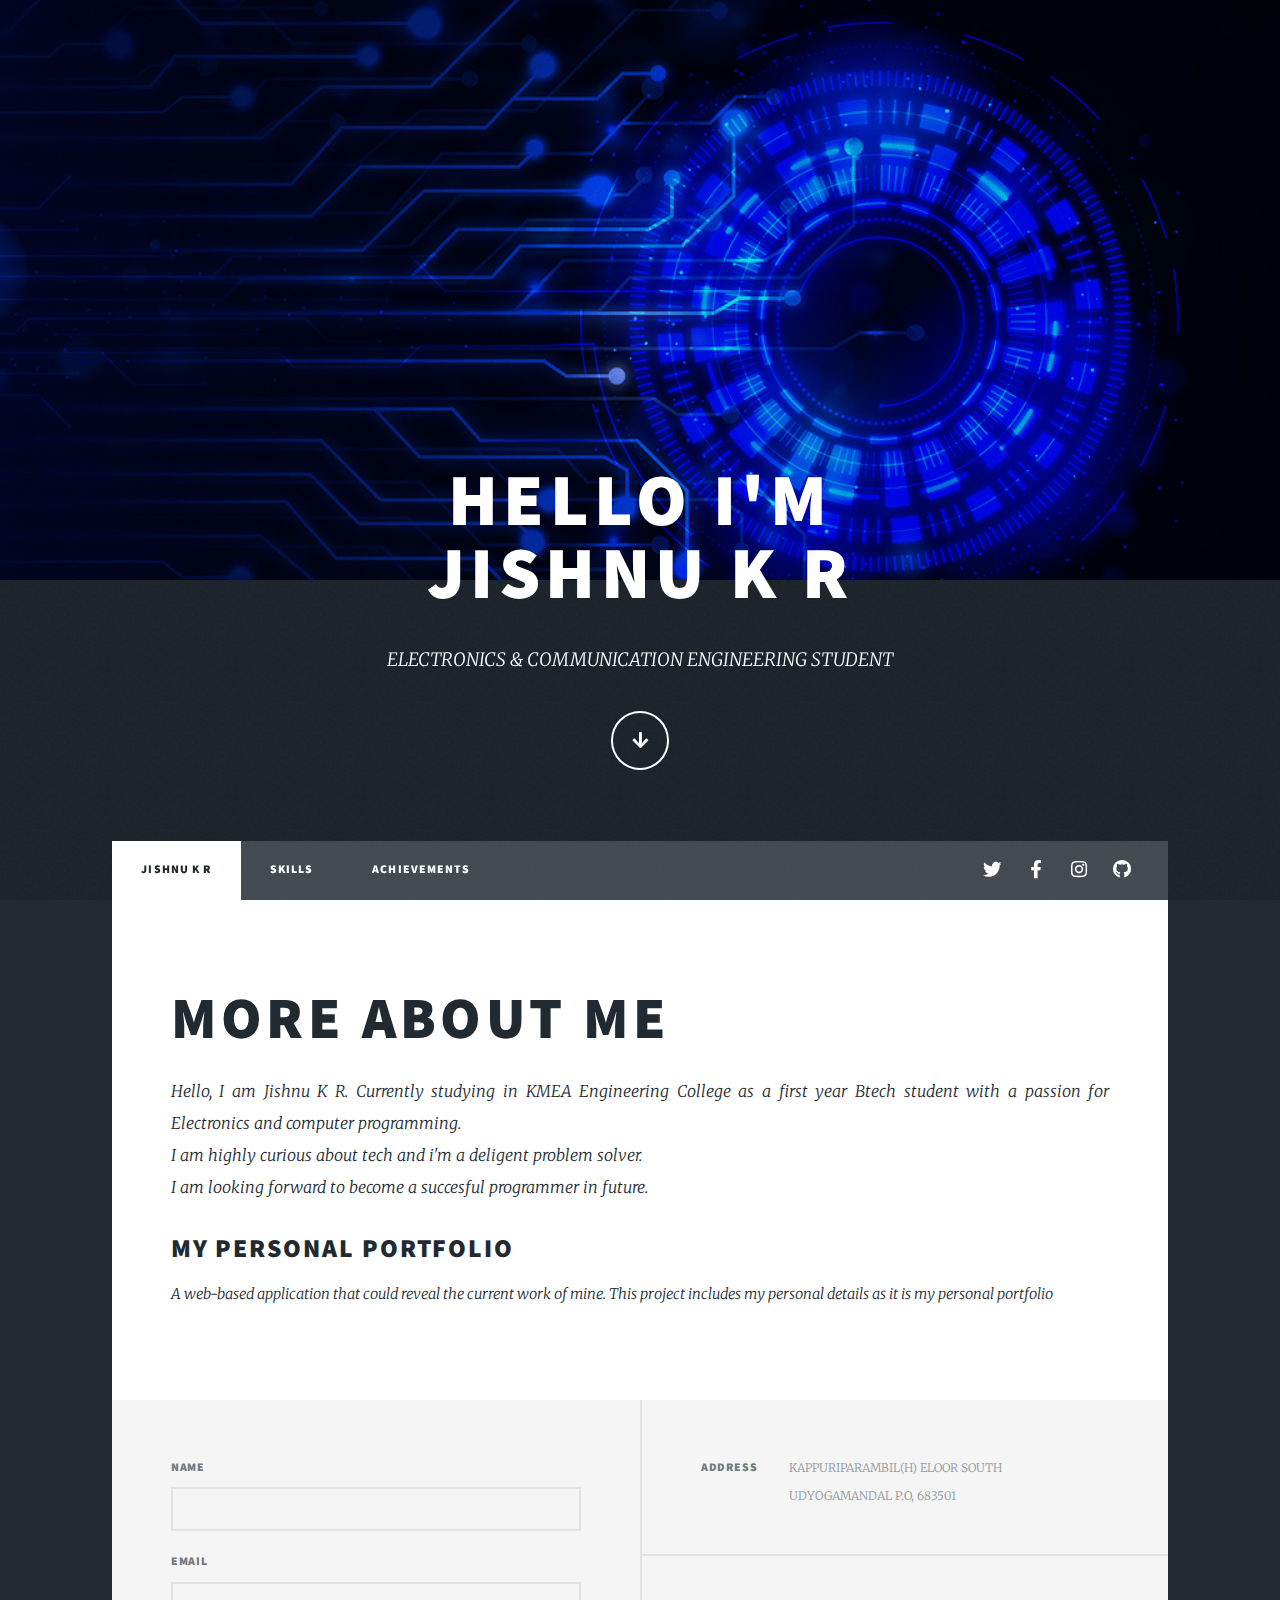
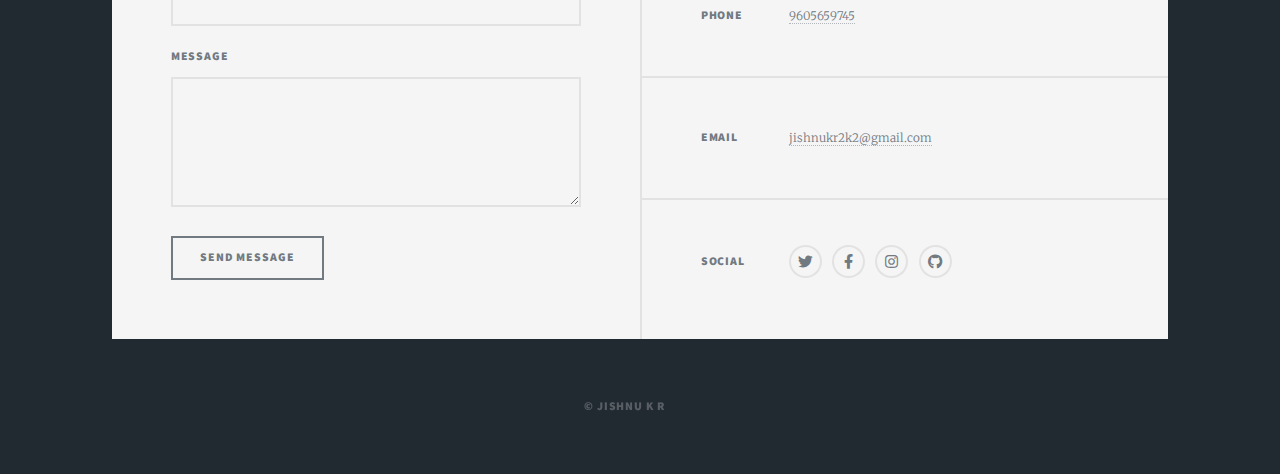
==== commit c60dff4b: "Update index.html" ====
--- a/index.html
+++ b/index.html
@@ -21,7 +21,7 @@
 					<div id="intro">
 						<h1> Hello I'M<br />
 						JISHNU K R</h1>
-						<p>I AM A ELECTRONICS & COMMUNICATION ENGINEERING STUDENT </p>
+						<p>ELECTRONICS & COMMUNICATION ENGINEERING STUDENT </p>
 						<ul class="actions">
 							<li><a href="#header" class="button icon solid solo fa-arrow-down scrolly">Continue</a></li>
 						</ul>
@@ -140,4 +140,4 @@
 		<script src="assets/js/main.js"></script>
 
 </body>
-</html>+</html>
